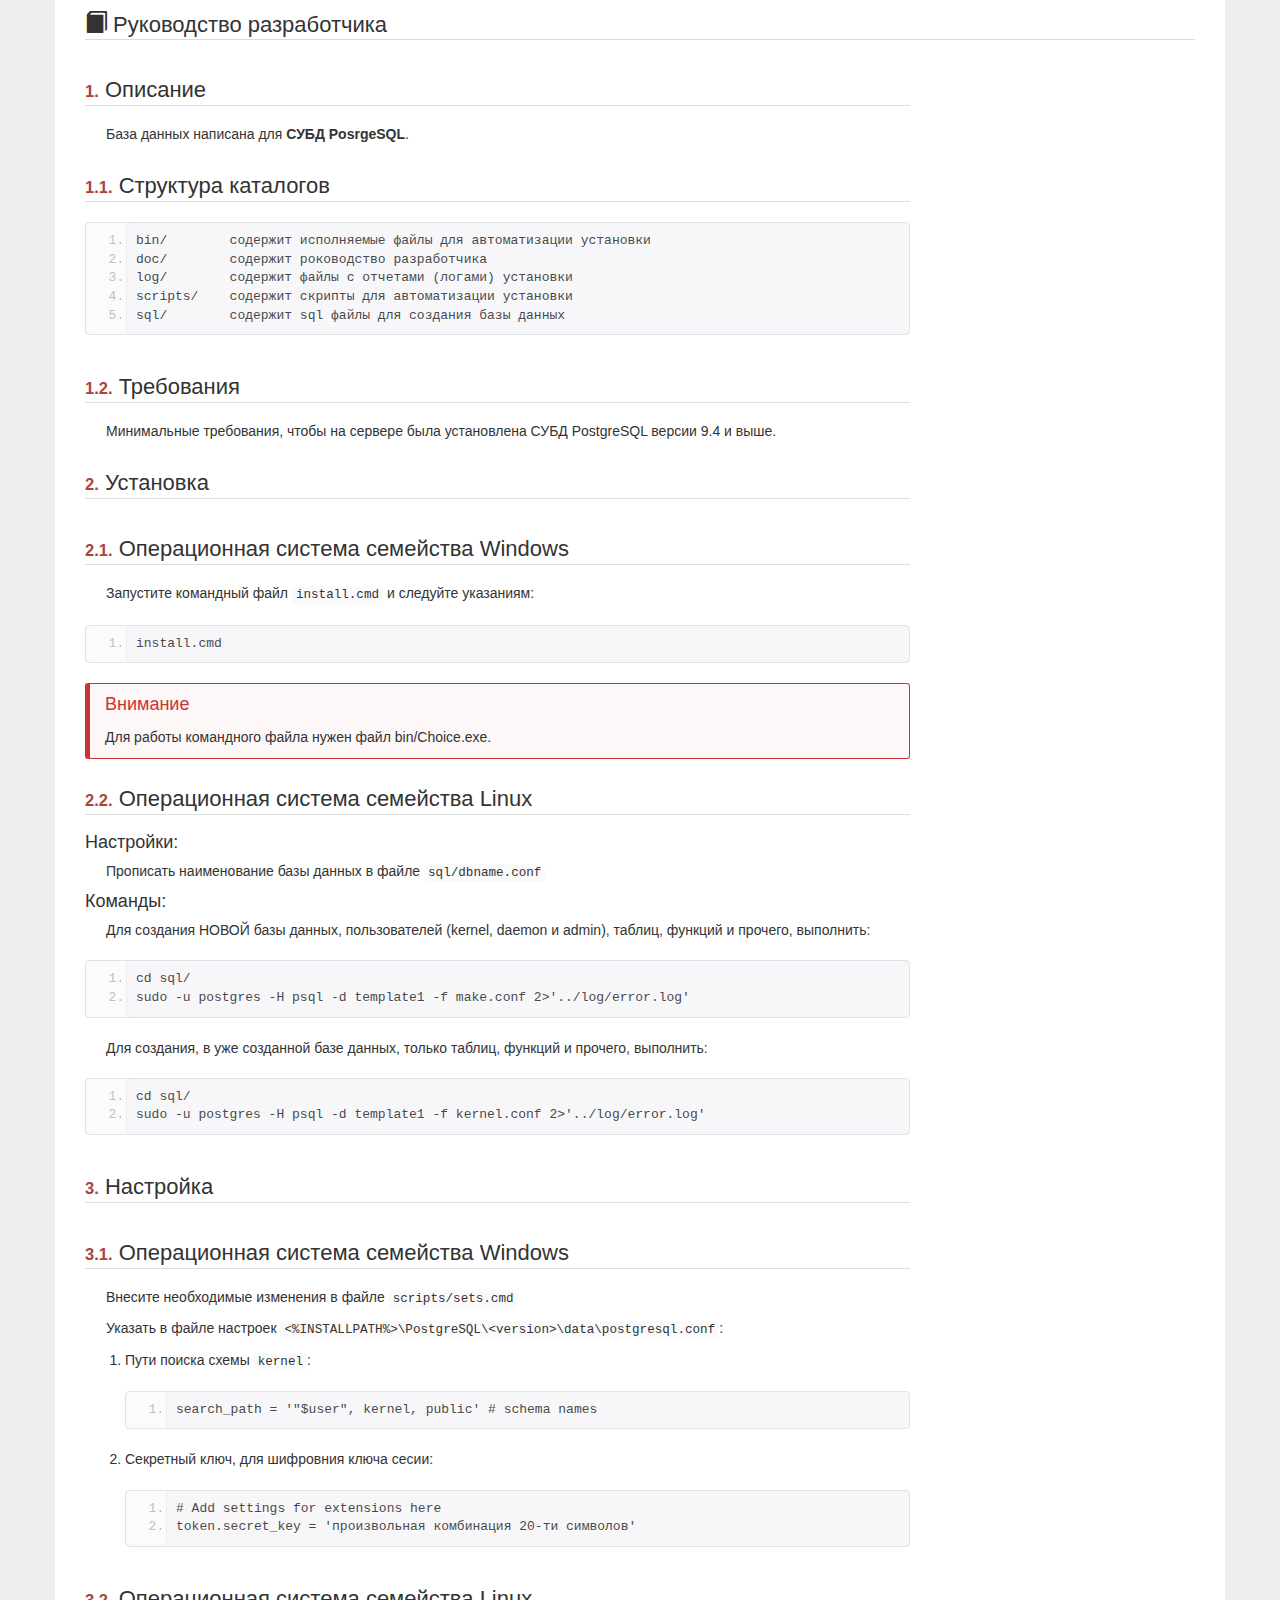
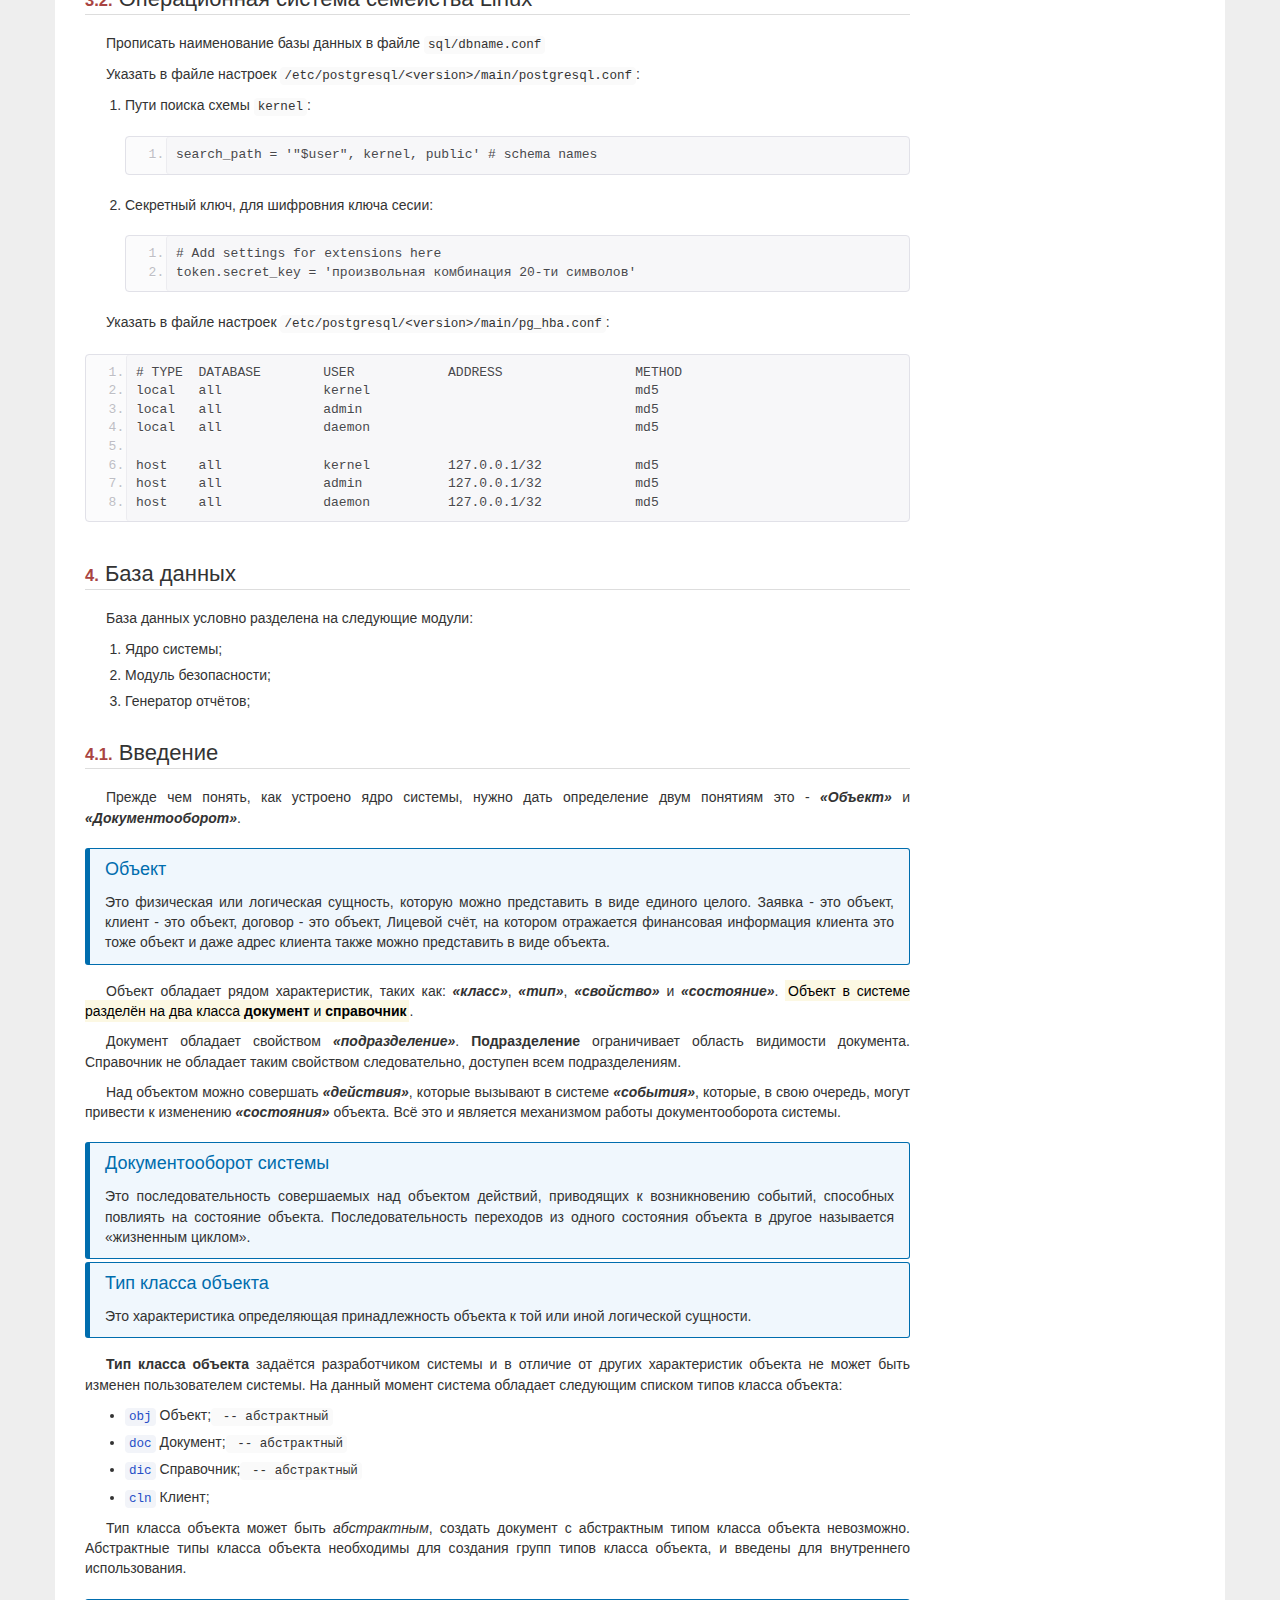
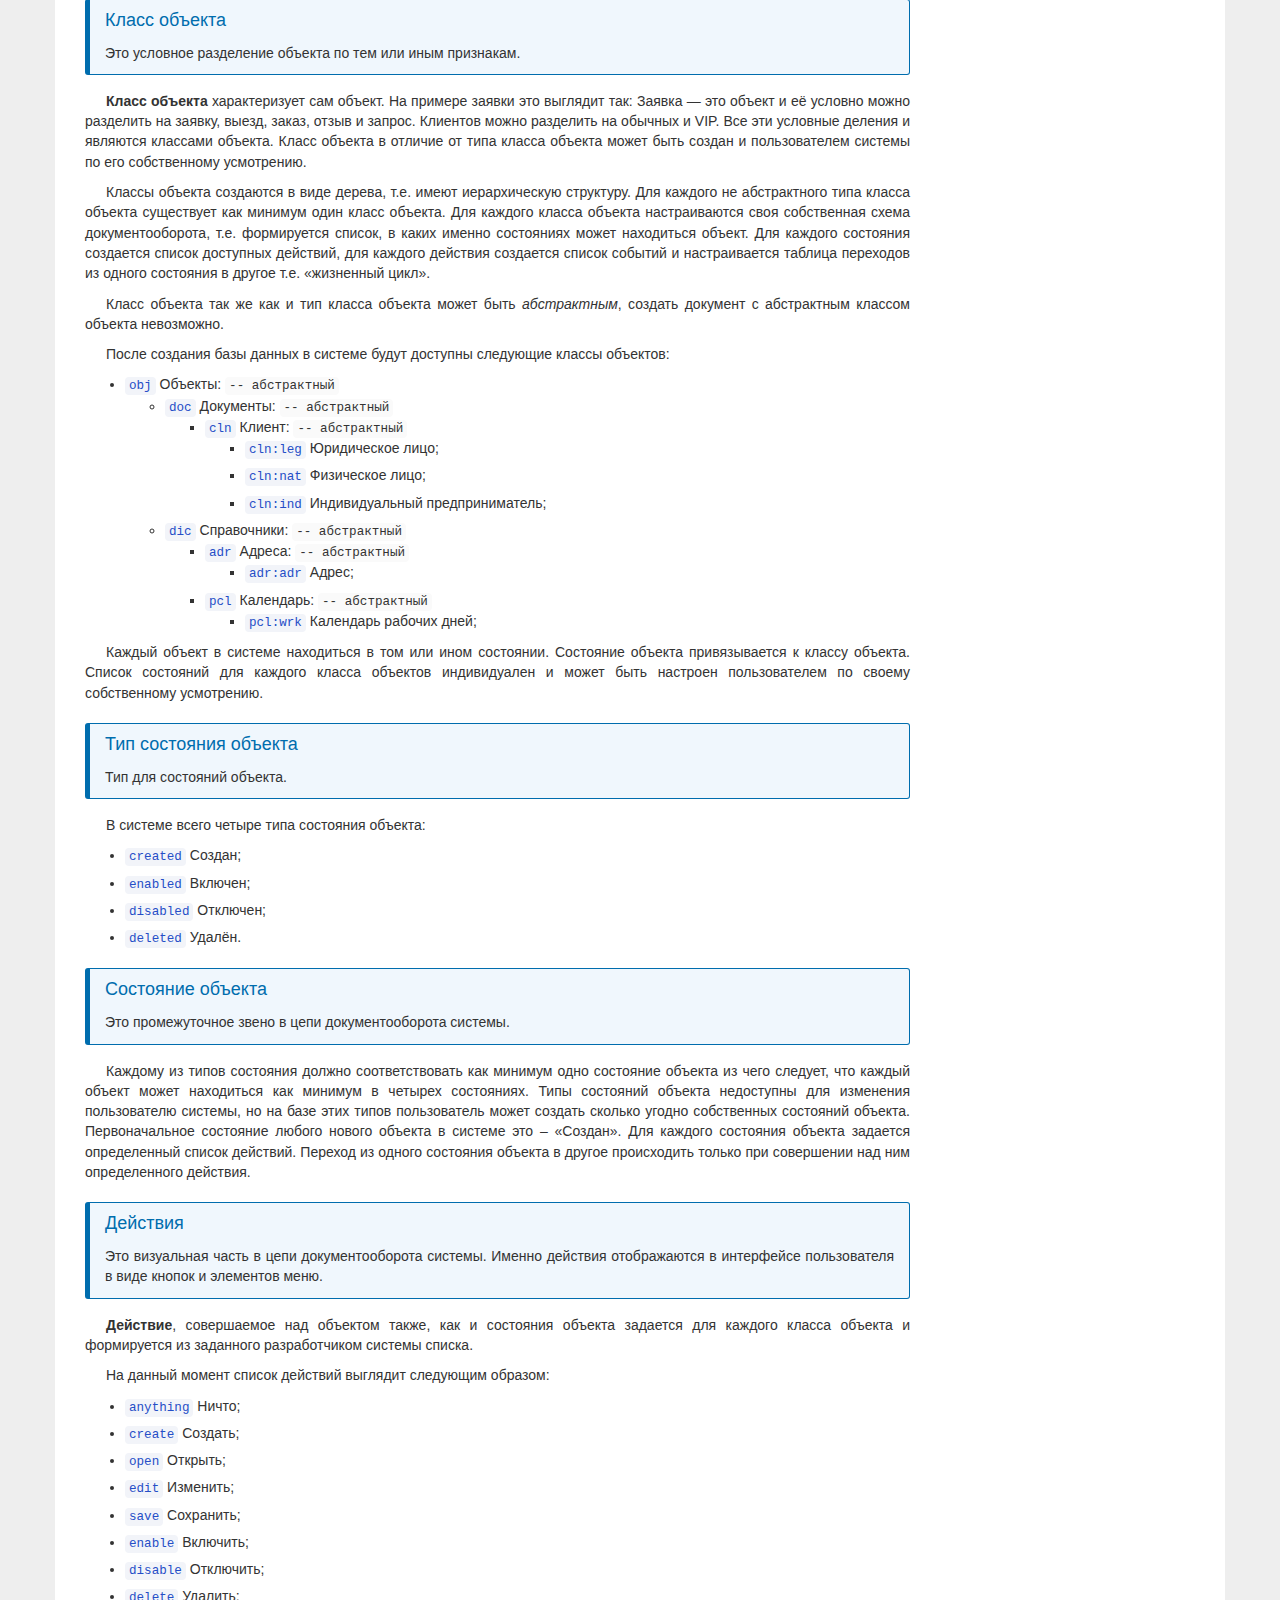
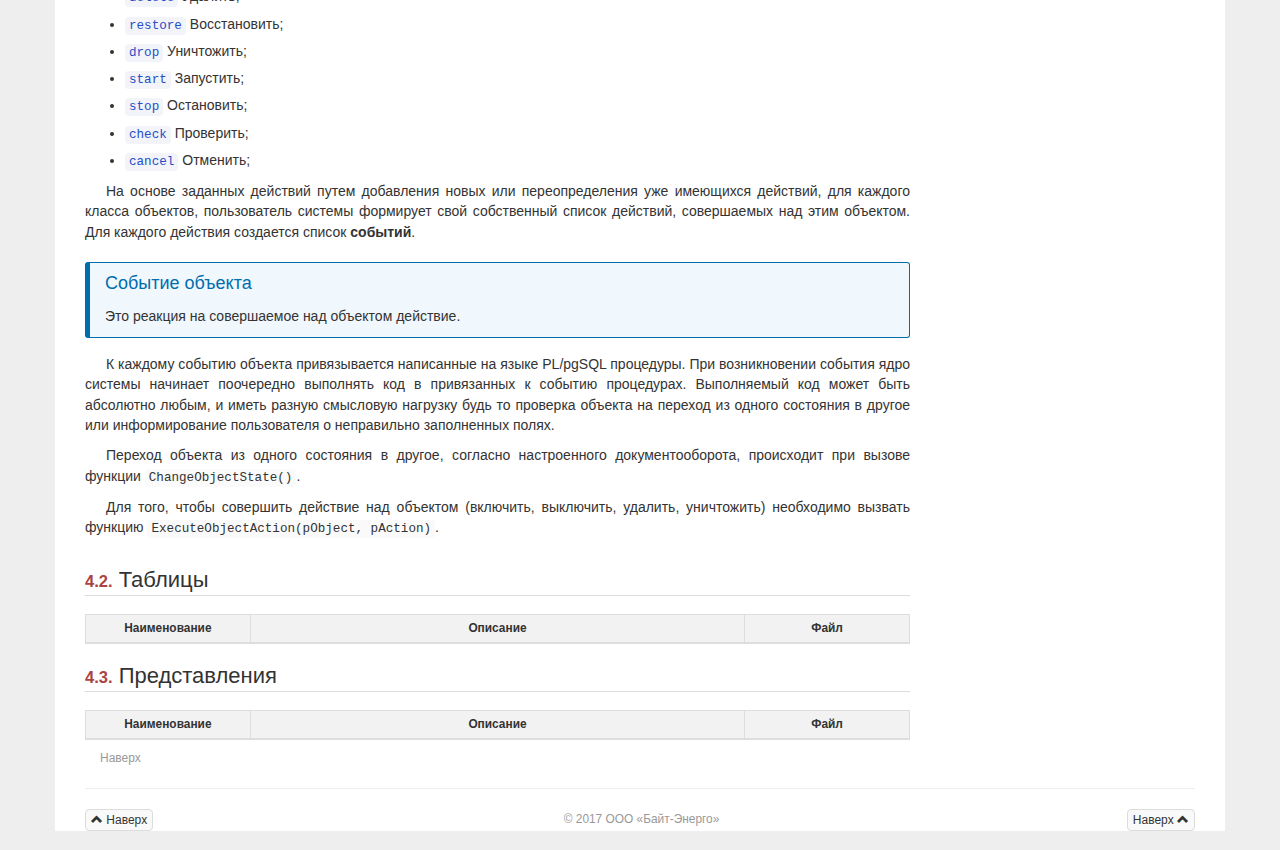
==== db/doc/html/index.html @ 85a40bd1 "Initial commit" ====
<!DOCTYPE html>
<html lang="ru">
  <head>
    <meta http-equiv="Content-Type" content="text/html; charset=UTF-8">

    <title>Руководство разработчика базы данных</title>

    <link rel="stylesheet" type="text/css" href="./files/js/bootstrap/3.3.7/css/bootstrap.min.css">
    <link rel="stylesheet" type="text/css" href="./css/bootstrap-docs.css">
    <link rel="stylesheet" type="text/css" href="./css/fonts.css">
    <link rel="stylesheet" type="text/css" href="./css/main.css">
    <link rel="stylesheet" type="text/css" href="./css/docs.css">
    <link rel="stylesheet" type="text/css" href="./css/prettify.css">
  </head>

  <body>
    <div id="wrapper">
      <div class="container ny_bg">
        <div class="hidden-print visible-xs">
          <div class="navbar navbar-default grme" role="navigation">

            <div class="navbar-header visible-xs">
              <button type="button" class="navbar-toggle" data-toggle="collapse" data-target=".clps2">
                <span class="sr-only">Переключатель навигации</span>
                <span class="icon-bar"></span>
                <span class="icon-bar"></span>
                <span class="icon-bar"></span>
              </button>
              <a class="navbar-brand" data-toggle="collapse" data-target=".clps2">Руководство разработчика</a>
            </div>

            <div class="navbar-collapse collapse clps2">
              <ul class="nav nav-justified" id="main-menu">
                <li><a href="#Ref1">1. Описание</a></li>
                <li><a href="#Ref11">1.1. Структура каталогов</a></li>
                <li><a href="#Ref12">1.2. Требования</a></li>
                <li><a href="#Ref2">2. Установка</a></li>
                <li><a href="#Ref21">2.1. Windows</a></li>
                <li><a href="#Ref22">2.2. Linux</a></li>
                <li><a href="#Ref3">3. Настройка</a></li>
                <li><a href="#Ref31">3.1. Windows</a></li>
                <li><a href="#Ref32">3.2. Linux</a></li>
                <li><a href="#Ref4">4. База данных</a></li>
                <li><a href="#Ref41">4.1. Введение</a></li>
                <li><a href="#Ref42">4.2. Таблицы</a></li>
                <li><a href="#Ref43">4.3. Представления</a></li>
              </ul>
            </div>
          </div>
        </div>

        <h1 class="title"><span class="glyphicon glyphicon-book" aria-hidden="true"></span> Руководство разработчика</h1>
        <div class="row">
          <div class="col-xs-12 col-md-9">

            <h1 class="title" style="margin-top: 0" id="Ref1"><strong class="text-number">1.</strong> Описание</h1>

            <p class="indent">База данных написана для <strong>СУБД PosrgeSQL</strong>.</p>

            <h1 class="title" id="Ref11"><strong class="text-number">1.1.</strong> Структура каталогов</h1>
            <pre class="prettyprint linenums highlight prettyprinted"><ol class="linenums"><li class="L0"><span class="com">bin/        содержит исполняемые файлы для автоматизации установки</span></li><li class="L1"><span class="com">doc/        содержит роководство разработчика</span></li><li class="L2"><span class="com">log/        содержит файлы с отчетами (логами) установки</span></li><li class="L3"><span class="com">scripts/    содержит скрипты для автоматизации установки</span></li><li class="L4"><span class="com">sql/        содержит sql файлы для создания базы данных</span></li></ol></pre>

            <h1 class="title" id="Ref12"><strong class="text-number">1.2.</strong> Требования</h1>

            <p class="indent">Минимальные требования, чтобы на сервере была установлена СУБД PostgreSQL версии 9.4 и выше.</p>

            <h1 class="title" id="Ref2"><strong class="text-number">2.</strong> Установка</h1>

            <h1 class="title" id="Ref21"><strong class="text-number">2.1.</strong> Операционная система семейства Windows</h1>

            <p class="indent">Запустите командный файл <code class="gray">install.cmd</code> и следуйте указаниям:</p>

            <pre class="prettyprint linenums highlight prettyprinted"><ol class="linenums"><li class="L0"><span class="com">install.cmd</span></li></ol></pre>

            <div class="bs-callout bs-callout-danger" style="margin-bottom: 8px">
              <h4>Внимание</h4>
              <p>Для работы командного файла нужен файл bin/Choice.exe.</p>
            </div>

            <h1 class="title" id="Ref22"><strong class="text-number">2.2.</strong> Операционная система семейства Linux</h1>

            <h4>Настройки:</h4>
            <p class="indent">Прописать наименование базы данных в файле <code class="gray">sql/dbname.conf</code></p>

            <h4>Команды:</h4>
            <p class="indent">Для создания НОВОЙ базы данных, пользователей (kernel, daemon и admin), таблиц, функций и прочего, выполнить:</p>
            <pre class="prettyprint linenums highlight prettyprinted"><ol class="linenums"><li class="L0"><span class="com">cd sql/</span></li><li class="L1"><span class="com">sudo -u postgres -H psql -d template1 -f make.conf 2>'../log/error.log'</span></li></ol></pre>

            <p class="indent">Для создания, в уже созданной базе данных, только таблиц, функций и прочего, выполнить:</p>
            <pre class="prettyprint linenums highlight prettyprinted"><ol class="linenums"><li class="L0"><span class="com">cd sql/</span></li><li class="L1"><span class="com">sudo -u postgres -H psql -d template1 -f kernel.conf 2>'../log/error.log'</span></li></ol></pre>

            <h1 class="title" id="Ref3"><strong class="text-number">3.</strong> Настройка</h1>

            <h1 class="title" id="Ref31"><strong class="text-number">3.1.</strong> Операционная система семейства Windows</h1>

            <p class="indent">Внесите необходимые изменения в файле <code class="gray">scripts/sets.cmd</code></p>

            <p class="indent">Указать в файле настроек <code class="gray">&lt;%INSTALLPATH%&gt;\PostgreSQL\&lt;version&gt;\data\postgresql.conf</code>:</p>
            <ol type="1">
              <li>
                <p>Пути поиска схемы <code class="gray">kernel</code>:</p>
                <pre class="prettyprint linenums highlight prettyprinted"><ol class="linenums"><li class="L0"><span class="com">search_path = '"$user", kernel, public'	# schema names</span></li></ol></pre>
              </li>
              <li>
                <p>Секретный ключ, для шифровния ключа сесии:</p>
                <pre class="prettyprint linenums highlight prettyprinted"><ol class="linenums"><li class="L0"><span class="com"># Add settings for extensions here</span></li><li class="L1"><span class="com">token.secret_key = 'произвольная комбинация 20-ти символов'</span></li></ol></pre>
              </li>
            </ol>

            <h1 class="title" id="Ref32"><strong class="text-number">3.2.</strong> Операционная система семейства Linux</h1>

            <p class="indent">Прописать наименование базы данных в файле <code class="gray">sql/dbname.conf</code></p>

            <p class="indent">Указать в файле настроек <code class="gray">/etc/postgresql/&lt;version&gt;/main/postgresql.conf</code>:</p>
            <ol type="1">
              <li>
                <p>Пути поиска схемы <code class="gray">kernel</code>:</p>
                <pre class="prettyprint linenums highlight prettyprinted"><ol class="linenums"><li class="L0"><span class="com">search_path = '"$user", kernel, public'	# schema names</span></li></ol></pre>
              </li>
              <li>
                <p>Секретный ключ, для шифровния ключа сесии:</p>
                <pre class="prettyprint linenums highlight prettyprinted"><ol class="linenums"><li class="L0"><span class="com"># Add settings for extensions here</span></li><li class="L1"><span class="com">token.secret_key = 'произвольная комбинация 20-ти символов'</span></li></ol></pre>
              </li>
            </ol>

            <p class="indent">Указать в файле настроек <code class="gray">/etc/postgresql/&lt;version&gt;/main/pg_hba.conf</code>:</p>
            <pre class="prettyprint linenums highlight prettyprinted"><ol class="linenums"><li class="L0"><span class="com"># TYPE  DATABASE        USER            ADDRESS                 METHOD</span></li><li class="L1"><span class="com">local	all		kernel					md5</span></li><li class="L2"><span class="com">local	all		admin					md5</span></li><li class="L3"><span class="com">local	all		daemon					md5</span></li><li class="L4"><span class="com"> </span></li><li class="L5"><span class="com">host	all		kernel		127.0.0.1/32		md5</span></li><li class="L6"><span class="com">host	all		admin		127.0.0.1/32		md5</span></li><li class="L7"><span class="com">host	all		daemon		127.0.0.1/32		md5</span></li></ol></pre>

            <h1 class="title" id="Ref4"><strong class="text-number">4.</strong> База данных</h1>

            <p class="indent">База данных условно разделена на следующие модули:</p>

            <ol type="1">
              <li>Ядро системы;</li>
              <li>Модуль безопасности;</li>
              <li>Генератор отчётов;</li>
            </ol>

            <h1 class="title" id="Ref41"><strong class="text-number">4.1.</strong> Введение</h1>

            <p class="indent">Прежде чем понять, как устроено ядро системы, нужно дать определение двум понятиям это - <b><i>«Объект»</i></b> и <b><i>«Документооборот»</i></b>.</p>

            <div class="bs-callout bs-callout-info" style="margin-bottom: 16px">
              <h4>Объект</h4>
              <p>Это физическая или логическая сущность, которую можно представить в виде единого целого. Заявка - это объект, клиент - это объект, договор - это объект, Лицевой счёт, на котором отражается финансовая информация клиента это тоже объект и даже адрес клиента также можно представить в виде объекта.</p>
            </div>

            <p class="indent">Объект обладает рядом характеристик, таких как: <b><i>«класс»</i></b>, <b><i>«тип»</i></b>, <b><i>«свойство»</i></b> и <b><i>«состояние»</i></b>. <mark>Объект в системе разделён на два класса <b>документ</b> и <b>справочник</b></mark>.</p>
            <p class="indent">Документ обладает свойством <b><i>«подразделение»</i></b>. <b>Подразделение</b> ограничивает область видимости документа. Справочник не обладает таким свойством следовательно, доступен всем подразделениям.</p>
            <p class="indent">Над объектом можно совершать <b><i>«действия»</i></b>, которые вызывают в системе <b><i>«события»</i></b>, которые, в свою очередь, могут привести к изменению <b><i>«состояния»</i></b> объекта. Всё это и является механизмом работы документооборота системы.</p>

            <div class="bs-callout bs-callout-info" style="margin-bottom: 8px">
              <h4>Документооборот системы</h4>
              <p>Это последовательность совершаемых над объектом действий, приводящих к возникновению событий, способных повлиять на состояние объекта. Последовательность переходов из одного состояния объекта в другое называется «жизненным циклом».</p>
            </div>

            <div class="bs-callout bs-callout-info" style="margin-bottom: 16px">
              <h4>Тип класса объекта</h4>
              <p>Это характеристика определяющая принадлежность объекта к той или иной логической сущности.</p>
            </div>

            <p class="indent"><strong>Тип класса объекта</strong> задаётся разработчиком системы и в отличие от других характеристик объекта не может быть изменен пользователем системы. На данный момент система обладает следующим списком типов класса объекта:</p>
            <ul> 
              <li><code>obj</code> Объект;<code class="gray"> -- абстрактный</code></li>
              <li><code>doc</code> Документ;<code class="gray"> -- абстрактный</code></li>
              <li><code>dic</code> Справочник;<code class="gray"> -- абстрактный</code></li>
              <li><code>cln</code> Клиент;</li>
            </ul>

            <p class="indent">Тип класса объекта может быть <i>абстрактным</i>, создать документ с абстрактным типом класса объекта невозможно. Абстрактные типы класса объекта необходимы для создания групп типов класса объекта, и введены для внутреннего использования.</p>

            <div class="bs-callout bs-callout-info" style="margin-bottom: 16px">
              <h4>Класс объекта</h4>
              <p>Это условное разделение объекта по тем или иным признакам.</p>
            </div>

            <p class="indent"><strong>Класс объекта</strong> характеризует сам объект. На примере заявки это выглядит так: Заявка — это объект и её условно можно разделить на заявку, выезд, заказ, отзыв и запрос. Клиентов можно разделить на обычных и VIP. Все эти условные деления и являются классами объекта. Класс объекта в отличие от типа класса объекта может быть создан и пользователем системы по его собственному усмотрению.</p>
            <p class="indent">Классы объекта создаются в виде дерева, т.е. имеют иерархическую структуру. Для каждого не абстрактного типа класса объекта существует как минимум один класс объекта. Для каждого класса объекта настраиваются своя собственная схема документооборота, т.е. формируется список, в каких именно состояниях может находиться объект. Для каждого состояния создается список доступных действий, для каждого действия создается список событий и настраивается таблица переходов из одного состояния в другое т.е. «жизненный цикл».</p>
            <p class="indent">Класс объекта так же как и тип класса объекта может быть <i>абстрактным</i>, создать документ с абстрактным классом объекта невозможно.</p>
            <p class="indent">После создания базы данных в системе будут доступны следующие классы объектов:</p>

            <ul> 
              <li>
                <code>obj</code> Объекты: <code class="gray"> -- абстрактный</code>
                <ul>
                  <li>
                    <code>doc</code> Документы: <code class="gray"> -- абстрактный</code>
                    <ul>
                      <li>
                        <code>cln</code> Клиент: <code class="gray"> -- абстрактный</code>
                        <ul>
                          <li><code>cln:leg</code> Юридическое лицо;</li>
                          <li><code>cln:nat</code> Физическое лицо;</li>
                          <li><code>cln:ind</code> Индивидуальный предприниматель;</li>
                        </ul>
                      </li>
                    </ul>
                  </li>
                </ul>
                <ul>
                  <li>
                    <code>dic</code> Справочники: <code class="gray"> -- абстрактный</code>
                    <ul>
                      <li>
                        <code>adr</code> Адреса: <code class="gray"> -- абстрактный</code>
                        <ul>
                          <li><code>adr:adr</code> Адрес;</li>
                        </ul>
                      </li>
                      <li>
                        <code>pcl</code> Календарь: <code class="gray"> -- абстрактный</code>
                        <ul>
                          <li><code>pcl:wrk</code> Календарь рабочих дней;</li>
                        </ul>
                      </li>
                    </ul>
                  </li>
                </ul>
              </li>
            </ul>

            <p class="indent">Каждый объект в системе находиться в том или ином состоянии. Состояние объекта привязывается к классу объекта. Список состояний для каждого класса объектов индивидуален и может быть настроен пользователем по своему собственному усмотрению.</p>

            <div class="bs-callout bs-callout-info" style="margin-bottom: 16px">
              <h4>Тип состояния объекта</h4>
              <p>Тип для состояний объекта.</p>
            </div>

            <p class="indent">В системе всего четыре типа состояния объекта:</p>

            <ul>
              <li><code>created</code> Создан;</li>
              <li><code>enabled</code> Включен;</li>
              <li><code>disabled</code> Отключен;</li>
              <li><code>deleted</code> Удалён.</li>
            </ul>

            <div class="bs-callout bs-callout-info" style="margin-bottom: 16px">
              <h4>Состояние объекта</h4>
              <p>Это промежуточное звено в цепи документооборота системы.</p>
            </div>

            <p class="indent">Каждому из типов состояния должно соответствовать как минимум одно состояние объекта из чего следует, что каждый объект может находиться как минимум в четырех состояниях. Типы состояний объекта недоступны для изменения пользователю системы, но на базе этих типов пользователь может создать сколько угодно собственных состояний объекта. Первоначальное состояние любого нового объекта в системе это – «Создан». Для каждого состояния объекта задается определенный список действий. Переход из одного состояния объекта в другое происходить только при совершении над ним определенного действия.</p>

            <div class="bs-callout bs-callout-info" style="margin-bottom: 16px">
              <h4>Действия</h4>
              <p>Это визуальная часть в цепи документооборота системы. Именно действия отображаются в интерфейсе пользователя в виде кнопок и элементов меню.</p>
            </div>

            <p class="indent"><strong>Действие</strong>, совершаемое над объектом также, как и состояния объекта задается для каждого класса объекта и формируется из заданного разработчиком системы списка.</p>
            <p class="indent">На данный момент список действий выглядит следующим образом:</p>

            <ul>
              <li><code>anything</code> Ничто;
              <li><code>create</code> Создать;
              <li><code>open</code> Открыть;
              <li><code>edit</code> Изменить;
              <li><code>save</code> Сохранить;
              <li><code>enable</code> Включить;
              <li><code>disable</code> Отключить;
              <li><code>delete</code> Удалить;
              <li><code>restore</code> Восстановить;
              <li><code>drop</code> Уничтожить;
              <li><code>start</code> Запустить;
              <li><code>stop</code> Остановить;
              <li><code>check</code> Проверить;
              <li><code>cancel</code> Отменить;
            </ul>

            <p class="indent">На основе заданных действий путем добавления новых или переопределения уже имеющихся действий, для каждого класса объектов, пользователь системы формирует свой собственный список действий, совершаемых над этим объектом. Для каждого действия создается список <b>событий</b>.</p>

            <div class="bs-callout bs-callout-info" style="margin-bottom: 16px">
              <h4>Событие объекта</h4>
              <p>Это реакция на совершаемое над объектом действие.</p>
            </div>

            <p class="indent">К каждому событию объекта привязывается написанные на языке PL/pgSQL процедуры. При возникновении события ядро системы начинает поочередно выполнять код в привязанных к событию процедурах. Выполняемый код может быть абсолютно любым, и иметь разную смысловую нагрузку будь то проверка объекта на переход из одного состояния в другое или информирование пользователя о неправильно заполненных полях.</p>
            <p class="indent">Переход объекта из одного состояния в другое, согласно настроенного документооборота, происходит при вызове функции <code class="gray">ChangeObjectState()</code>.</p>

            <p class="indent">Для того, чтобы совершить действие над объектом (включить, выключить, удалить, уничтожить) необходимо вызвать функцию <code class="gray">ExecuteObjectAction(pObject, pAction)</code>.</p>

            <h1 class="title" id="Ref42"><strong class="text-number">4.2.</strong> Таблицы</h1>

            <table class="table table-bordered table-condensed table-header" style="font-size: 85%">
              <thead>
                <tr>
                  <th style="width:20%;">Наименование</th>
                  <th style="width:60%;">Описание</th>
                  <th style="width:20%;">Файл</th>
                </tr>
              </thead>
              <tbody>
              </tbody>
            </table>

            <h1 class="title" id="Ref43"><strong class="text-number">4.3.</strong> Представления</h1>

            <table class="table table-bordered table-condensed table-header" style="font-size: 85%">
              <thead>
                <tr>
                  <th style="width:20%;">Наименование</th>
                  <th style="width:60%;">Описание</th>
                  <th style="width:20%;">Файл</th>
                </tr>
              </thead>
              <tbody>
              </tbody>
            </table>
            <a href="#top" class="back-to-top">Наверх</a>
          </div>
        </div>
      </div>
    </div>

    <div id="footer">
      <div class="container">
        <hr>
        <div class="row">
          <div class="col-xs-12 text-center text-muted">
            <div class="pull-left">
              <a href="#" class="btn btn-default btn-xs scroll-top"><span class="glyphicon glyphicon-chevron-up"></span> Наверх</a>
            </div>
            <div class="pull-right">
              <a href="#" class="btn btn-default btn-xs scroll-top">Наверх <span class="glyphicon glyphicon-chevron-up"></span></a>
            </div>
            <div style="margin-top: 1px">
              <div class="footera"><small>&copy; 2017 ООО &laquo;Байт-Энерго&raquo;</small></div>
            </div>
          </div>
        </div>
      </div>
    </div>

    <!-- Add jQuery lib -->
    <script type="text/javascript" src="./files/js/jquery.min.js"></script>

    <!-- Add BootStrap -->
    <script type="text/javascript" src="./files/js/bootstrap/3.3.7/js/bootstrap.min.js"></script>

    <!-- Add Docs -->
    <script type="text/javascript" src="./files/js/docs.min.js"></script>
  </body>
</html>
---- db/doc/html/css/fonts.css ----
@font-face {
  font-family: ALSStory;

  src: url('../fonts/als_story_bold-webfont.eot');
  src: url('../fonts/als_story_bold-webfont.eot?#iefix') format('embedded-opentype'), url(../fonts/als_story_bold-webfont.woff) format('woff'), url(../fonts/als_story_bold-webfont.ttf) format('truetype'), url('../fonts/als_story_bold-webfont.svg#als_storybold') format('svg');

  font-weight: bold;
  font-style: normal
}

@font-face {
  font-family: ALSStory;

  src: url('../fonts/als_story_regular-webfont.eot');
  src: url('../fonts/als_story_regular-webfont.eot?#iefix') format('embedded-opentype'), url('../fonts/als_story_regular-webfont.woff') format('woff'), url('../fonts/als_story_regular-webfont.ttf') format('truetype'), url('../fonts/als_story_regular-webfont.svg#als_storyregular') format('svg');

  font-weight: normal;
  font-style: normal
}

@font-face {
  font-family: 'OSRoboto';

  src: url('../fonts/roboto-condensed.eot?#iefix') format('embedded-opentype'),  url('../fonts/roboto-condensed.woff') format('woff'), url('../fonts/RobotoCondensed-Light.ttf') format('truetype');

  font-weight: normal;
  font-style: normal;
}

@font-face {
  font-family: 'OSRoboto';
/*
  src: url('../fonts/roboto-boldcondensed.eot?#iefix') format('embedded-opentype'),  url('../fonts/roboto-boldcondensed.woff') format('woff'), url('../fonts/RobotoCondensed-Bold.ttf') format('truetype');
*/
  src: url('../fonts/RobotoCondensed-Bold.ttf') format('truetype');

  font-weight: bold;
  font-style: normal;
}

@font-face {
  font-family: 'OSRobotoMono';

  src: url('../fonts/robotomono-regular.eot?#iefix') format('embedded-opentype'),  url('../fonts/robotomono-regular.woff') format('woff'), url('../fonts/RobotoCondensed-Regular.ttf') format('truetype');

  font-weight: normal;
  font-style: normal;
}

@font-face {
  font-family: 'FontAwesome';

  src: url('../fonts/fontawesome-webfont.eot?v=4.5.0');
  src: url('../fonts/fontawesome-webfont.eot?#iefix&v=4.5.0') format('embedded-opentype'), url('../fonts/fontawesome-webfont.woff2?v=4.5.0') format('woff2'), url('../fonts/fontawesome-webfont.woff?v=4.5.0') format('woff'), url('../fonts/fontawesome-webfont.ttf?v=4.5.0') format('truetype'), url('../fonts/fontawesome-webfont.svg?v=4.5.0#fontawesomeregular') format('svg'); 

  font-weight: normal;
  font-style: normal
}

.fa {
  display: inline-block;
  font: normal normal normal 14px/1 FontAwesome;
  font-size: inherit;
  text-rendering: auto;
  -webkit-font-smoothing: antialiased;
  -moz-osx-font-smoothing: grayscale;
}

.fa-lg {
  font-size: 1.33333333em;
  line-height: .75em;
  vertical-align: -15%
}

.fa-2x { font-size: 2em }
.fa-3x { font-size: 3em }
.fa-4x { font-size: 4em }
.fa-5x { font-size: 5em }
.fa-fw { width: 1.28571429em; text-align: center }
.fa-ul { padding-left:0; margin-left: 2.14285714em; list-style-type: none }
.fa-ul > li { position: relative }
.fa-li { position: absolute; left: -2.14285714em; width: 2.14285714em; top: .14285714em; text-align: center }
.fa-li
.fa-lg { left:-1.85714286em }
.fa-border { padding: .2em .25em .15em; border: solid .08em #eee; border-radius: .1em }
.fa-pull-left { float: left }
.fa-pull-right { float: right }
.fa.fa-pull-left { margin-right: .3em }
.fa.fa-pull-right { margin-left: .3em }
.pull-right { float: right }
.pull-left { float: left }
.fa.pull-left { margin-right: .3em }
.fa.pull-right { margin-left: .3em }
.fa-spin { -webkit-animation: fa-spin 2s infinite linear; animation: fa-spin 2s infinite linear }
.fa-pulse{ -webkit-animation: fa-spin 1s infinite steps(8); animation: fa-spin 1s infinite steps(8) }

@-webkit-keyframes fa-spin{0%{-webkit-transform:rotate(0deg);transform:rotate(0deg)}100%{-webkit-transform:rotate(359deg);transform:rotate(359deg)}}
@keyframes fa-spin{0%{-webkit-transform:rotate(0deg);transform:rotate(0deg)}100%{-webkit-transform:rotate(359deg);transform:rotate(359deg)}}.fa-rotate-90{filter:progid:DXImageTransform.Microsoft.BasicImage(rotation=1);-webkit-transform:rotate(90deg);-ms-transform:rotate(90deg);transform:rotate(90deg)}.fa-rotate-180{filter:progid:DXImageTransform.Microsoft.BasicImage(rotation=2);-webkit-transform:rotate(180deg);-ms-transform:rotate(180deg);transform:rotate(180deg)}.fa-rotate-270{filter:progid:DXImageTransform.Microsoft.BasicImage(rotation=3);-webkit-transform:rotate(270deg);-ms-transform:rotate(270deg);transform:rotate(270deg)}.fa-flip-horizontal{filter:progid:DXImageTransform.Microsoft.BasicImage(rotation=0, mirror=1);-webkit-transform:scale(-1, 1);-ms-transform:scale(-1, 1);transform:scale(-1, 1)}.fa-flip-vertical{filter:progid:DXImageTransform.Microsoft.BasicImage(rotation=2, mirror=1);-webkit-transform:scale(1, -1);-ms-transform:scale(1, -1);transform:scale(1, -1)}:root .fa-rotate-90,:root .fa-rotate-180,:root .fa-rotate-270,:root .fa-flip-horizontal,:root .fa-flip-vertical{filter:none}.fa-stack{position:relative;display:inline-block;width:2em;height:2em;line-height:2em;vertical-align:middle}.fa-stack-1x,.fa-stack-2x{position:absolute;left:0;width:100%;text-align:center}.fa-stack-1x{line-height:inherit}.fa-stack-2x{font-size:2em}.fa-inverse{color:#fff}.fa-glass:before{content:"\f000"}.fa-music:before{content:"\f001"}.fa-search:before{content:"\f002"}.fa-envelope-o:before{content:"\f003"}.fa-heart:before{content:"\f004"}.fa-star:before{content:"\f005"}.fa-star-o:before{content:"\f006"}.fa-user:before{content:"\f007"}.fa-film:before{content:"\f008"}.fa-th-large:before{content:"\f009"}.fa-th:before{content:"\f00a"}.fa-th-list:before{content:"\f00b"}.fa-check:before{content:"\f00c"}.fa-remove:before,.fa-close:before,.fa-times:before{content:"\f00d"}.fa-search-plus:before{content:"\f00e"}.fa-search-minus:before{content:"\f010"}.fa-power-off:before{content:"\f011"}.fa-signal:before{content:"\f012"}.fa-gear:before,.fa-cog:before{content:"\f013"}.fa-trash-o:before{content:"\f014"}.fa-home:before{content:"\f015"}.fa-file-o:before{content:"\f016"}.fa-clock-o:before{content:"\f017"}.fa-road:before{content:"\f018"}.fa-download:before{content:"\f019"}.fa-arrow-circle-o-down:before{content:"\f01a"}.fa-arrow-circle-o-up:before{content:"\f01b"}.fa-inbox:before{content:"\f01c"}.fa-play-circle-o:before{content:"\f01d"}.fa-rotate-right:before,.fa-repeat:before{content:"\f01e"}.fa-refresh:before{content:"\f021"}.fa-list-alt:before{content:"\f022"}.fa-lock:before{content:"\f023"}.fa-flag:before{content:"\f024"}.fa-headphones:before{content:"\f025"}.fa-volume-off:before{content:"\f026"}.fa-volume-down:before{content:"\f027"}.fa-volume-up:before{content:"\f028"}.fa-qrcode:before{content:"\f029"}.fa-barcode:before{content:"\f02a"}.fa-tag:before{content:"\f02b"}.fa-tags:before{content:"\f02c"}.fa-book:before{content:"\f02d"}.fa-bookmark:before{content:"\f02e"}.fa-print:before{content:"\f02f"}.fa-camera:before{content:"\f030"}.fa-font:before{content:"\f031"}.fa-bold:before{content:"\f032"}.fa-italic:before{content:"\f033"}.fa-text-height:before{content:"\f034"}.fa-text-width:before{content:"\f035"}.fa-align-left:before{content:"\f036"}.fa-align-center:before{content:"\f037"}.fa-align-right:before{content:"\f038"}.fa-align-justify:before{content:"\f039"}.fa-list:before{content:"\f03a"}.fa-dedent:before,.fa-outdent:before{content:"\f03b"}.fa-indent:before{content:"\f03c"}.fa-video-camera:before{content:"\f03d"}.fa-photo:before,.fa-image:before,.fa-picture-o:before{content:"\f03e"}.fa-pencil:before{content:"\f040"}.fa-map-marker:before{content:"\f041"}.fa-adjust:before{content:"\f042"}.fa-tint:before{content:"\f043"}.fa-edit:before,.fa-pencil-square-o:before{content:"\f044"}.fa-share-square-o:before{content:"\f045"}.fa-check-square-o:before{content:"\f046"}.fa-arrows:before{content:"\f047"}.fa-step-backward:before{content:"\f048"}.fa-fast-backward:before{content:"\f049"}.fa-backward:before{content:"\f04a"}.fa-play:before{content:"\f04b"}.fa-pause:before{content:"\f04c"}.fa-stop:before{content:"\f04d"}.fa-forward:before{content:"\f04e"}.fa-fast-forward:before{content:"\f050"}.fa-step-forward:before{content:"\f051"}.fa-eject:before{content:"\f052"}.fa-chevron-left:before{content:"\f053"}.fa-chevron-right:before{content:"\f054"}.fa-plus-circle:before{content:"\f055"}.fa-minus-circle:before{content:"\f056"}.fa-times-circle:before{content:"\f057"}.fa-check-circle:before{content:"\f058"}.fa-question-circle:before{content:"\f059"}.fa-info-circle:before{content:"\f05a"}.fa-crosshairs:before{content:"\f05b"}.fa-times-circle-o:before{content:"\f05c"}.fa-check-circle-o:before{content:"\f05d"}.fa-ban:before{content:"\f05e"}.fa-arrow-left:before{content:"\f060"}.fa-arrow-right:before{content:"\f061"}.fa-arrow-up:before{content:"\f062"}.fa-arrow-down:before{content:"\f063"}.fa-mail-forward:before,.fa-share:before{content:"\f064"}.fa-expand:before{content:"\f065"}.fa-compress:before{content:"\f066"}.fa-plus:before{content:"\f067"}.fa-minus:before{content:"\f068"}.fa-asterisk:before{content:"\f069"}.fa-exclamation-circle:before{content:"\f06a"}.fa-gift:before{content:"\f06b"}.fa-leaf:before{content:"\f06c"}.fa-fire:before{content:"\f06d"}.fa-eye:before{content:"\f06e"}.fa-eye-slash:before{content:"\f070"}.fa-warning:before,.fa-exclamation-triangle:before{content:"\f071"}.fa-plane:before{content:"\f072"}.fa-calendar:before{content:"\f073"}.fa-random:before{content:"\f074"}.fa-comment:before{content:"\f075"}.fa-magnet:before{content:"\f076"}.fa-chevron-up:before{content:"\f077"}.fa-chevron-down:before{content:"\f078"}.fa-retweet:before{content:"\f079"}.fa-shopping-cart:before{content:"\f07a"}.fa-folder:before{content:"\f07b"}.fa-folder-open:before{content:"\f07c"}.fa-arrows-v:before{content:"\f07d"}.fa-arrows-h:before{content:"\f07e"}.fa-bar-chart-o:before,.fa-bar-chart:before{content:"\f080"}.fa-twitter-square:before{content:"\f081"}.fa-facebook-square:before{content:"\f082"}.fa-camera-retro:before{content:"\f083"}.fa-key:before{content:"\f084"}.fa-gears:before,.fa-cogs:before{content:"\f085"}.fa-comments:before{content:"\f086"}.fa-thumbs-o-up:before{content:"\f087"}.fa-thumbs-o-down:before{content:"\f088"}.fa-star-half:before{content:"\f089"}.fa-heart-o:before{content:"\f08a"}.fa-sign-out:before{content:"\f08b"}.fa-linkedin-square:before{content:"\f08c"}.fa-thumb-tack:before{content:"\f08d"}.fa-external-link:before{content:"\f08e"}.fa-sign-in:before{content:"\f090"}.fa-trophy:before{content:"\f091"}.fa-github-square:before{content:"\f092"}.fa-upload:before{content:"\f093"}.fa-lemon-o:before{content:"\f094"}.fa-phone:before{content:"\f095"}.fa-square-o:before{content:"\f096"}.fa-bookmark-o:before{content:"\f097"}.fa-phone-square:before{content:"\f098"}.fa-twitter:before{content:"\f099"}.fa-facebook-f:before,.fa-facebook:before{content:"\f09a"}.fa-github:before{content:"\f09b"}.fa-unlock:before{content:"\f09c"}.fa-credit-card:before{content:"\f09d"}.fa-feed:before,.fa-rss:before{content:"\f09e"}.fa-hdd-o:before{content:"\f0a0"}.fa-bullhorn:before{content:"\f0a1"}.fa-bell:before{content:"\f0f3"}.fa-certificate:before{content:"\f0a3"}.fa-hand-o-right:before{content:"\f0a4"}.fa-hand-o-left:before{content:"\f0a5"}.fa-hand-o-up:before{content:"\f0a6"}.fa-hand-o-down:before{content:"\f0a7"}.fa-arrow-circle-left:before{content:"\f0a8"}.fa-arrow-circle-right:before{content:"\f0a9"}.fa-arrow-circle-up:before{content:"\f0aa"}.fa-arrow-circle-down:before{content:"\f0ab"}.fa-globe:before{content:"\f0ac"}.fa-wrench:before{content:"\f0ad"}.fa-tasks:before{content:"\f0ae"}.fa-filter:before{content:"\f0b0"}.fa-briefcase:before{content:"\f0b1"}.fa-arrows-alt:before{content:"\f0b2"}.fa-group:before,.fa-users:before{content:"\f0c0"}.fa-chain:before,.fa-link:before{content:"\f0c1"}.fa-cloud:before{content:"\f0c2"}.fa-flask:before{content:"\f0c3"}.fa-cut:before,.fa-scissors:before{content:"\f0c4"}.fa-copy:before,.fa-files-o:before{content:"\f0c5"}.fa-paperclip:before{content:"\f0c6"}.fa-save:before,.fa-floppy-o:before{content:"\f0c7"}.fa-square:before{content:"\f0c8"}.fa-navicon:before,.fa-reorder:before,.fa-bars:before{content:"\f0c9"}.fa-list-ul:before{content:"\f0ca"}.fa-list-ol:before{content:"\f0cb"}.fa-strikethrough:before{content:"\f0cc"}.fa-underline:before{content:"\f0cd"}.fa-table:before{content:"\f0ce"}.fa-magic:before{content:"\f0d0"}.fa-truck:before{content:"\f0d1"}.fa-pinterest:before{content:"\f0d2"}.fa-pinterest-square:before{content:"\f0d3"}.fa-google-plus-square:before{content:"\f0d4"}.fa-google-plus:before{content:"\f0d5"}.fa-money:before{content:"\f0d6"}.fa-caret-down:before{content:"\f0d7"}.fa-caret-up:before{content:"\f0d8"}.fa-caret-left:before{content:"\f0d9"}.fa-caret-right:before{content:"\f0da"}.fa-columns:before{content:"\f0db"}.fa-unsorted:before,.fa-sort:before{content:"\f0dc"}.fa-sort-down:before,.fa-sort-desc:before{content:"\f0dd"}.fa-sort-up:before,.fa-sort-asc:before{content:"\f0de"}.fa-envelope:before{content:"\f0e0"}.fa-linkedin:before{content:"\f0e1"}.fa-rotate-left:before,.fa-undo:before{content:"\f0e2"}.fa-legal:before,.fa-gavel:before{content:"\f0e3"}.fa-dashboard:before,.fa-tachometer:before{content:"\f0e4"}.fa-comment-o:before{content:"\f0e5"}.fa-comments-o:before{content:"\f0e6"}.fa-flash:before,.fa-bolt:before{content:"\f0e7"}.fa-sitemap:before{content:"\f0e8"}.fa-umbrella:before{content:"\f0e9"}.fa-paste:before,.fa-clipboard:before{content:"\f0ea"}.fa-lightbulb-o:before{content:"\f0eb"}.fa-exchange:before{content:"\f0ec"}.fa-cloud-download:before{content:"\f0ed"}.fa-cloud-upload:before{content:"\f0ee"}.fa-user-md:before{content:"\f0f0"}.fa-stethoscope:before{content:"\f0f1"}.fa-suitcase:before{content:"\f0f2"}.fa-bell-o:before{content:"\f0a2"}.fa-coffee:before{content:"\f0f4"}.fa-cutlery:before{content:"\f0f5"}.fa-file-text-o:before{content:"\f0f6"}.fa-building-o:before{content:"\f0f7"}.fa-hospital-o:before{content:"\f0f8"}.fa-ambulance:before{content:"\f0f9"}.fa-medkit:before{content:"\f0fa"}.fa-fighter-jet:before{content:"\f0fb"}.fa-beer:before{content:"\f0fc"}.fa-h-square:before{content:"\f0fd"}.fa-plus-square:before{content:"\f0fe"}.fa-angle-double-left:before{content:"\f100"}.fa-angle-double-right:before{content:"\f101"}.fa-angle-double-up:before{content:"\f102"}.fa-angle-double-down:before{content:"\f103"}.fa-angle-left:before{content:"\f104"}.fa-angle-right:before{content:"\f105"}.fa-angle-up:before{content:"\f106"}.fa-angle-down:before{content:"\f107"}.fa-desktop:before{content:"\f108"}.fa-laptop:before{content:"\f109"}.fa-tablet:before{content:"\f10a"}.fa-mobile-phone:before,.fa-mobile:before{content:"\f10b"}.fa-circle-o:before{content:"\f10c"}.fa-quote-left:before{content:"\f10d"}.fa-quote-right:before{content:"\f10e"}.fa-spinner:before{content:"\f110"}.fa-circle:before{content:"\f111"}.fa-mail-reply:before,.fa-reply:before{content:"\f112"}.fa-github-alt:before{content:"\f113"}.fa-folder-o:before{content:"\f114"}.fa-folder-open-o:before{content:"\f115"}.fa-smile-o:before{content:"\f118"}.fa-frown-o:before{content:"\f119"}.fa-meh-o:before{content:"\f11a"}.fa-gamepad:before{content:"\f11b"}.fa-keyboard-o:before{content:"\f11c"}.fa-flag-o:before{content:"\f11d"}.fa-flag-checkered:before{content:"\f11e"}.fa-terminal:before{content:"\f120"}.fa-code:before{content:"\f121"}.fa-mail-reply-all:before,.fa-reply-all:before{content:"\f122"}.fa-star-half-empty:before,.fa-star-half-full:before,.fa-star-half-o:before{content:"\f123"}.fa-location-arrow:before{content:"\f124"}.fa-crop:before{content:"\f125"}.fa-code-fork:before{content:"\f126"}.fa-unlink:before,.fa-chain-broken:before{content:"\f127"}.fa-question:before{content:"\f128"}.fa-info:before{content:"\f129"}.fa-exclamation:before{content:"\f12a"}.fa-superscript:before{content:"\f12b"}.fa-subscript:before{content:"\f12c"}.fa-eraser:before{content:"\f12d"}.fa-puzzle-piece:before{content:"\f12e"}.fa-microphone:before{content:"\f130"}.fa-microphone-slash:before{content:"\f131"}.fa-shield:before{content:"\f132"}.fa-calendar-o:before{content:"\f133"}.fa-fire-extinguisher:before{content:"\f134"}.fa-rocket:before{content:"\f135"}.fa-maxcdn:before{content:"\f136"}.fa-chevron-circle-left:before{content:"\f137"}.fa-chevron-circle-right:before{content:"\f138"}.fa-chevron-circle-up:before{content:"\f139"}.fa-chevron-circle-down:before{content:"\f13a"}.fa-html5:before{content:"\f13b"}.fa-css3:before{content:"\f13c"}.fa-anchor:before{content:"\f13d"}.fa-unlock-alt:before{content:"\f13e"}.fa-bullseye:before{content:"\f140"}.fa-ellipsis-h:before{content:"\f141"}.fa-ellipsis-v:before{content:"\f142"}.fa-rss-square:before{content:"\f143"}.fa-play-circle:before{content:"\f144"}.fa-ticket:before{content:"\f145"}.fa-minus-square:before{content:"\f146"}.fa-minus-square-o:before{content:"\f147"}.fa-level-up:before{content:"\f148"}.fa-level-down:before{content:"\f149"}.fa-check-square:before{content:"\f14a"}.fa-pencil-square:before{content:"\f14b"}.fa-external-link-square:before{content:"\f14c"}.fa-share-square:before{content:"\f14d"}.fa-compass:before{content:"\f14e"}.fa-toggle-down:before,.fa-caret-square-o-down:before{content:"\f150"}.fa-toggle-up:before,.fa-caret-square-o-up:before{content:"\f151"}.fa-toggle-right:before,.fa-caret-square-o-right:before{content:"\f152"}.fa-euro:before,.fa-eur:before{content:"\f153"}.fa-gbp:before{content:"\f154"}.fa-dollar:before,.fa-usd:before{content:"\f155"}.fa-rupee:before,.fa-inr:before{content:"\f156"}.fa-cny:before,.fa-rmb:before,.fa-yen:before,.fa-jpy:before{content:"\f157"}.fa-ruble:before,.fa-rouble:before,.fa-rub:before{content:"\f158"}.fa-won:before,.fa-krw:before{content:"\f159"}.fa-bitcoin:before,.fa-btc:before{content:"\f15a"}.fa-file:before{content:"\f15b"}.fa-file-text:before{content:"\f15c"}.fa-sort-alpha-asc:before{content:"\f15d"}.fa-sort-alpha-desc:before{content:"\f15e"}.fa-sort-amount-asc:before{content:"\f160"}.fa-sort-amount-desc:before{content:"\f161"}.fa-sort-numeric-asc:before{content:"\f162"}.fa-sort-numeric-desc:before{content:"\f163"}.fa-thumbs-up:before{content:"\f164"}.fa-thumbs-down:before{content:"\f165"}.fa-youtube-square:before{content:"\f166"}.fa-youtube:before{content:"\f167"}.fa-xing:before{content:"\f168"}.fa-xing-square:before{content:"\f169"}.fa-youtube-play:before{content:"\f16a"}.fa-dropbox:before{content:"\f16b"}.fa-stack-overflow:before{content:"\f16c"}.fa-instagram:before{content:"\f16d"}.fa-flickr:before{content:"\f16e"}.fa-adn:before{content:"\f170"}.fa-bitbucket:before{content:"\f171"}.fa-bitbucket-square:before{content:"\f172"}.fa-tumblr:before{content:"\f173"}.fa-tumblr-square:before{content:"\f174"}.fa-long-arrow-down:before{content:"\f175"}.fa-long-arrow-up:before{content:"\f176"}.fa-long-arrow-left:before{content:"\f177"}.fa-long-arrow-right:before{content:"\f178"}.fa-apple:before{content:"\f179"}.fa-windows:before{content:"\f17a"}.fa-android:before{content:"\f17b"}.fa-linux:before{content:"\f17c"}.fa-dribbble:before{content:"\f17d"}.fa-skype:before{content:"\f17e"}.fa-foursquare:before{content:"\f180"}.fa-trello:before{content:"\f181"}.fa-female:before{content:"\f182"}.fa-male:before{content:"\f183"}.fa-gittip:before,.fa-gratipay:before{content:"\f184"}.fa-sun-o:before{content:"\f185"}.fa-moon-o:before{content:"\f186"}.fa-archive:before{content:"\f187"}.fa-bug:before{content:"\f188"}.fa-vk:before{content:"\f189"}.fa-weibo:before{content:"\f18a"}.fa-renren:before{content:"\f18b"}.fa-pagelines:before{content:"\f18c"}.fa-stack-exchange:before{content:"\f18d"}.fa-arrow-circle-o-right:before{content:"\f18e"}.fa-arrow-circle-o-left:before{content:"\f190"}.fa-toggle-left:before,.fa-caret-square-o-left:before{content:"\f191"}.fa-dot-circle-o:before{content:"\f192"}.fa-wheelchair:before{content:"\f193"}.fa-vimeo-square:before{content:"\f194"}.fa-turkish-lira:before,.fa-try:before{content:"\f195"}.fa-plus-square-o:before{content:"\f196"}.fa-space-shuttle:before{content:"\f197"}.fa-slack:before{content:"\f198"}.fa-envelope-square:before{content:"\f199"}.fa-wordpress:before{content:"\f19a"}.fa-openid:before{content:"\f19b"}.fa-institution:before,.fa-bank:before,.fa-university:before{content:"\f19c"}.fa-mortar-board:before,.fa-graduation-cap:before{content:"\f19d"}.fa-yahoo:before{content:"\f19e"}.fa-google:before{content:"\f1a0"}.fa-reddit:before{content:"\f1a1"}.fa-reddit-square:before{content:"\f1a2"}.fa-stumbleupon-circle:before{content:"\f1a3"}.fa-stumbleupon:before{content:"\f1a4"}.fa-delicious:before{content:"\f1a5"}.fa-digg:before{content:"\f1a6"}.fa-pied-piper:before{content:"\f1a7"}.fa-pied-piper-alt:before{content:"\f1a8"}.fa-drupal:before{content:"\f1a9"}.fa-joomla:before{content:"\f1aa"}.fa-language:before{content:"\f1ab"}.fa-fax:before{content:"\f1ac"}.fa-building:before{content:"\f1ad"}.fa-child:before{content:"\f1ae"}.fa-paw:before{content:"\f1b0"}.fa-spoon:before{content:"\f1b1"}.fa-cube:before{content:"\f1b2"}.fa-cubes:before{content:"\f1b3"}.fa-behance:before{content:"\f1b4"}.fa-behance-square:before{content:"\f1b5"}.fa-steam:before{content:"\f1b6"}.fa-steam-square:before{content:"\f1b7"}.fa-recycle:before{content:"\f1b8"}.fa-automobile:before,.fa-car:before{content:"\f1b9"}.fa-cab:before,.fa-taxi:before{content:"\f1ba"}.fa-tree:before{content:"\f1bb"}.fa-spotify:before{content:"\f1bc"}.fa-deviantart:before{content:"\f1bd"}.fa-soundcloud:before{content:"\f1be"}.fa-database:before{content:"\f1c0"}.fa-file-pdf-o:before{content:"\f1c1"}.fa-file-word-o:before{content:"\f1c2"}.fa-file-excel-o:before{content:"\f1c3"}.fa-file-powerpoint-o:before{content:"\f1c4"}.fa-file-photo-o:before,.fa-file-picture-o:before,.fa-file-image-o:before{content:"\f1c5"}.fa-file-zip-o:before,.fa-file-archive-o:before{content:"\f1c6"}.fa-file-sound-o:before,.fa-file-audio-o:before{content:"\f1c7"}.fa-file-movie-o:before,.fa-file-video-o:before{content:"\f1c8"}.fa-file-code-o:before{content:"\f1c9"}.fa-vine:before{content:"\f1ca"}.fa-codepen:before{content:"\f1cb"}.fa-jsfiddle:before{content:"\f1cc"}.fa-life-bouy:before,.fa-life-buoy:before,.fa-life-saver:before,.fa-support:before,.fa-life-ring:before{content:"\f1cd"}.fa-circle-o-notch:before{content:"\f1ce"}.fa-ra:before,.fa-rebel:before{content:"\f1d0"}.fa-ge:before,.fa-empire:before{content:"\f1d1"}.fa-git-square:before{content:"\f1d2"}.fa-git:before{content:"\f1d3"}.fa-y-combinator-square:before,.fa-yc-square:before,.fa-hacker-news:before{content:"\f1d4"}.fa-tencent-weibo:before{content:"\f1d5"}.fa-qq:before{content:"\f1d6"}.fa-wechat:before,.fa-weixin:before{content:"\f1d7"}.fa-send:before,.fa-paper-plane:before{content:"\f1d8"}.fa-send-o:before,.fa-paper-plane-o:before{content:"\f1d9"}.fa-history:before{content:"\f1da"}.fa-circle-thin:before{content:"\f1db"}.fa-header:before{content:"\f1dc"}.fa-paragraph:before{content:"\f1dd"}.fa-sliders:before{content:"\f1de"}.fa-share-alt:before{content:"\f1e0"}.fa-share-alt-square:before{content:"\f1e1"}.fa-bomb:before{content:"\f1e2"}.fa-soccer-ball-o:before,.fa-futbol-o:before{content:"\f1e3"}.fa-tty:before{content:"\f1e4"}.fa-binoculars:before{content:"\f1e5"}.fa-plug:before{content:"\f1e6"}.fa-slideshare:before{content:"\f1e7"}.fa-twitch:before{content:"\f1e8"}.fa-yelp:before{content:"\f1e9"}.fa-newspaper-o:before{content:"\f1ea"}.fa-wifi:before{content:"\f1eb"}.fa-calculator:before{content:"\f1ec"}.fa-paypal:before{content:"\f1ed"}.fa-google-wallet:before{content:"\f1ee"}.fa-cc-visa:before{content:"\f1f0"}.fa-cc-mastercard:before{content:"\f1f1"}.fa-cc-discover:before{content:"\f1f2"}.fa-cc-amex:before{content:"\f1f3"}.fa-cc-paypal:before{content:"\f1f4"}.fa-cc-stripe:before{content:"\f1f5"}.fa-bell-slash:before{content:"\f1f6"}.fa-bell-slash-o:before{content:"\f1f7"}.fa-trash:before{content:"\f1f8"}.fa-copyright:before{content:"\f1f9"}.fa-at:before{content:"\f1fa"}.fa-eyedropper:before{content:"\f1fb"}.fa-paint-brush:before{content:"\f1fc"}.fa-birthday-cake:before{content:"\f1fd"}.fa-area-chart:before{content:"\f1fe"}.fa-pie-chart:before{content:"\f200"}.fa-line-chart:before{content:"\f201"}.fa-lastfm:before{content:"\f202"}.fa-lastfm-square:before{content:"\f203"}.fa-toggle-off:before{content:"\f204"}.fa-toggle-on:before{content:"\f205"}.fa-bicycle:before{content:"\f206"}.fa-bus:before{content:"\f207"}.fa-ioxhost:before{content:"\f208"}.fa-angellist:before{content:"\f209"}.fa-cc:before{content:"\f20a"}.fa-shekel:before,.fa-sheqel:before,.fa-ils:before{content:"\f20b"}.fa-meanpath:before{content:"\f20c"}.fa-buysellads:before{content:"\f20d"}.fa-connectdevelop:before{content:"\f20e"}.fa-dashcube:before{content:"\f210"}.fa-forumbee:before{content:"\f211"}.fa-leanpub:before{content:"\f212"}.fa-sellsy:before{content:"\f213"}.fa-shirtsinbulk:before{content:"\f214"}.fa-simplybuilt:before{content:"\f215"}.fa-skyatlas:before{content:"\f216"}.fa-cart-plus:before{content:"\f217"}.fa-cart-arrow-down:before{content:"\f218"}.fa-diamond:before{content:"\f219"}.fa-ship:before{content:"\f21a"}.fa-user-secret:before{content:"\f21b"}.fa-motorcycle:before{content:"\f21c"}.fa-street-view:before{content:"\f21d"}.fa-heartbeat:before{content:"\f21e"}.fa-venus:before{content:"\f221"}.fa-mars:before{content:"\f222"}.fa-mercury:before{content:"\f223"}.fa-intersex:before,.fa-transgender:before{content:"\f224"}.fa-transgender-alt:before{content:"\f225"}.fa-venus-double:before{content:"\f226"}.fa-mars-double:before{content:"\f227"}.fa-venus-mars:before{content:"\f228"}.fa-mars-stroke:before{content:"\f229"}.fa-mars-stroke-v:before{content:"\f22a"}.fa-mars-stroke-h:before{content:"\f22b"}.fa-neuter:before{content:"\f22c"}.fa-genderless:before{content:"\f22d"}.fa-facebook-official:before{content:"\f230"}.fa-pinterest-p:before{content:"\f231"}.fa-whatsapp:before{content:"\f232"}.fa-server:before{content:"\f233"}.fa-user-plus:before{content:"\f234"}.fa-user-times:before{content:"\f235"}.fa-hotel:before,.fa-bed:before{content:"\f236"}.fa-viacoin:before{content:"\f237"}.fa-train:before{content:"\f238"}.fa-subway:before{content:"\f239"}.fa-medium:before{content:"\f23a"}.fa-yc:before,.fa-y-combinator:before{content:"\f23b"}.fa-optin-monster:before{content:"\f23c"}.fa-opencart:before{content:"\f23d"}.fa-expeditedssl:before{content:"\f23e"}.fa-battery-4:before,.fa-battery-full:before{content:"\f240"}.fa-battery-3:before,.fa-battery-three-quarters:before{content:"\f241"}.fa-battery-2:before,.fa-battery-half:before{content:"\f242"}.fa-battery-1:before,.fa-battery-quarter:before{content:"\f243"}.fa-battery-0:before,.fa-battery-empty:before{content:"\f244"}.fa-mouse-pointer:before{content:"\f245"}.fa-i-cursor:before{content:"\f246"}.fa-object-group:before{content:"\f247"}.fa-object-ungroup:before{content:"\f248"}.fa-sticky-note:before{content:"\f249"}.fa-sticky-note-o:before{content:"\f24a"}.fa-cc-jcb:before{content:"\f24b"}.fa-cc-diners-club:before{content:"\f24c"}.fa-clone:before{content:"\f24d"}.fa-balance-scale:before{content:"\f24e"}.fa-hourglass-o:before{content:"\f250"}.fa-hourglass-1:before,.fa-hourglass-start:before{content:"\f251"}.fa-hourglass-2:before,.fa-hourglass-half:before{content:"\f252"}.fa-hourglass-3:before,.fa-hourglass-end:before{content:"\f253"}.fa-hourglass:before{content:"\f254"}.fa-hand-grab-o:before,.fa-hand-rock-o:before{content:"\f255"}.fa-hand-stop-o:before,.fa-hand-paper-o:before{content:"\f256"}.fa-hand-scissors-o:before{content:"\f257"}.fa-hand-lizard-o:before{content:"\f258"}.fa-hand-spock-o:before{content:"\f259"}.fa-hand-pointer-o:before{content:"\f25a"}.fa-hand-peace-o:before{content:"\f25b"}.fa-trademark:before{content:"\f25c"}.fa-registered:before{content:"\f25d"}.fa-creative-commons:before{content:"\f25e"}.fa-gg:before{content:"\f260"}.fa-gg-circle:before{content:"\f261"}.fa-tripadvisor:before{content:"\f262"}.fa-odnoklassniki:before{content:"\f263"}.fa-odnoklassniki-square:before{content:"\f264"}.fa-get-pocket:before{content:"\f265"}.fa-wikipedia-w:before{content:"\f266"}.fa-safari:before{content:"\f267"}.fa-chrome:before{content:"\f268"}.fa-firefox:before{content:"\f269"}.fa-opera:before{content:"\f26a"}.fa-internet-explorer:before{content:"\f26b"}.fa-tv:before,.fa-television:before{content:"\f26c"}.fa-contao:before{content:"\f26d"}.fa-500px:before{content:"\f26e"}.fa-amazon:before{content:"\f270"}.fa-calendar-plus-o:before{content:"\f271"}.fa-calendar-minus-o:before{content:"\f272"}.fa-calendar-times-o:before{content:"\f273"}.fa-calendar-check-o:before{content:"\f274"}.fa-industry:before{content:"\f275"}.fa-map-pin:before{content:"\f276"}.fa-map-signs:before{content:"\f277"}.fa-map-o:before{content:"\f278"}.fa-map:before{content:"\f279"}.fa-commenting:before{content:"\f27a"}.fa-commenting-o:before{content:"\f27b"}.fa-houzz:before{content:"\f27c"}.fa-vimeo:before{content:"\f27d"}.fa-black-tie:before{content:"\f27e"}.fa-fonticons:before{content:"\f280"}.fa-reddit-alien:before{content:"\f281"}.fa-edge:before{content:"\f282"}.fa-credit-card-alt:before{content:"\f283"}.fa-codiepie:before{content:"\f284"}.fa-modx:before{content:"\f285"}.fa-fort-awesome:before{content:"\f286"}.fa-usb:before{content:"\f287"}.fa-product-hunt:before{content:"\f288"}.fa-mixcloud:before{content:"\f289"}.fa-scribd:before{content:"\f28a"}.fa-pause-circle:before{content:"\f28b"}.fa-pause-circle-o:before{content:"\f28c"}.fa-stop-circle:before{content:"\f28d"}.fa-stop-circle-o:before{content:"\f28e"}.fa-shopping-bag:before{content:"\f290"}.fa-shopping-basket:before{content:"\f291"}.fa-hashtag:before{content:"\f292"}.fa-bluetooth:before{content:"\f293"}.fa-bluetooth-b:before{content:"\f294"}.fa-percent:before{content:"\f295"}
---- db/doc/html/css/main.css ----
* { -webkit-box-sizing: border-box; -moz-box-sizing: border-box; box-sizing: border-box; outline: none !important }
:after, :before { -webkit-box-sizing: border-box; -moz-box-sizing: border-box; box-sizing: border-box }

html { 
  height: 100%;
  font-family: ALSStory, Helvetica, 'Tahoma', Arial, sans-serif; 
  font-size: 10px; -webkit-text-size-adjust: 100%; 
  -ms-text-size-adjust: 100%; 
  -webkit-tap-highlight-color: rgba(0, 0, 0, 0);
}

body { 
  margin: 0; 
  height: 100%;
  font-family: ALSStory, Helvetica, 'Tahoma', Arial, sans-serif; 
  font-size: 14px; 
  line-height: 1.45; 
  color: #333333; 
  background-color: #EEEEEE;
}

@media (min-width: 1200px) {
  #wrapper, #footer {
    background-image: url("http://byte-energy.ru/files/bg1200.png");
  }

  .container {
    padding-right: 30px;
    padding-left: 30px;
  }
}

@media (min-width: 992px) and (max-width: 1199px) {
  #wrapper, #footer {
    background-image: url("http://byte-energy.ru/files/bg992.png");
  }

  .container {
    padding-right: 30px;
    padding-left: 30px;
  }
}

@media (min-width: 768px) and (max-width: 991px) {
  #wrapper, #footer {
    background-image: url("http://byte-energy.ru/files/bg768.png");
  }

 .navbar .glyphicon { display: none !important; }
}

@media (max-width: 767px) {
  #wrapper, #footer {
    background-image: url("http://byte-energy.ru/files/bg768.png");
  }
}

#wrapper {
  min-height: 100%;
  margin: 0 auto -82px;
  padding: 0 0 82px;
  background-position: top center; 
  background-repeat: repeat-y;
}

#footer {
  height: 82px;
  line-height: 17px;
  background-position: top center; 
  background-repeat: repeat-y;
}

.container {
  background-color: #fff;
}
/*
.ny_bg {
  background: url("http://byte-energy.ru/files/ny_background.jpg") top left repeat-x !important;
}
*/
button, input, select, textarea, mark { font-family: inherit; font-size: inherit; line-height: inherit }

p { margin: 0 0 10px; text-align: justify; } .lead { margin-bottom: 20px; font-size: 16px; font-weight: 300; line-height: 1.45; text-align: justify; } .center { margin-bottom: 20px; font-size: 16px; font-weight: 300; line-height: 1.5; text-align: center; } .indent { text-indent: 1.5em; }

li { margin-bottom: 6px }

code { 
  color: #254EC7;
  background-color: #F2F4F9;
}

code.gray { 
  color: #333;
  background-color: #FAFAFA;
}

code, kbd, pre, samp {
  font-family: OSRobotoMono, Monaco, Consolas, "Courier New", monospace;
}

pre.prettyprint { border:1px solid #e1e1e8; margin: 20px 0; background-color: #f7f7f9 }

.button-collapsed, .button-collapsed:focus { text-decoration: none; border-bottom: 1px dashed blue; color: maroon; }
.button-collapsed:hover { color: #23527C; text-decoration: none }

.tdd > thead > tr > td, .tdd > thead > tr > th { border-bottom-width: 1px !important; }

#footer img { margin-top: 3px }
#footer hr { margin-top: 20px }

.badge-important {
  vertical-align: baseline;
  background-color: #CC0000;
}

.pagination { margin: 0; display: block }
.mt20 { margin-top: 20px !important }
.mb20 { margin-bottom: 20px !important }
.mt30 { margin-top: 30px !important }
.mb30 { margin-bottom: 30px !important }
.mt0 { margin-top: 0 !important }
.mb0 { margin-bottom: 0 !important }
.nwp td { white-space: nowrap }
.donat { margin-top: 15px; width: 374px }

h1.title {
  line-height: 24px;
  font-size: 22px;
  margin-bottom: 18px;
  display: block;
  padding-bottom: 2px;
  border-bottom: 1px solid #ddd;
}

h1.title img { margin: -5px 5px 0 0 }

.h4, .h5, .h6, h4, h5, h6 { margin-top: 8px; margin-bottom: 8px; }

h1, h2, h3, h4, h6, .h1, .h2, .h3, .h4, .h6 {
  font-family: OSRoboto, ALSStory, Arial !important;
  font-weight: normal !important;
}

.toptable { border-collapse: collapse; border-spacing: 0; width: 100% }
.thumbnail { padding: 5px }
.thumbnail .caption { margin-top: 5px; border-top: 1px solid #eaeaea; padding: 15px 9px 7px 9px }
.uley { padding-left: 19px }
.nowrap { white-space: nowrap }
.panel-heading .pull-right { font-size: 14px }
.panel-title { font-size: 18px; font-weight: normal !important }

.h1, .h2, .h3, h1, h2, h3 { margin-top: 10px; }
.t6 { margin-top: 6px }
.hidehead { white-space: nowrap; line-height: 18px; font-size: 13px }

#head1 { display: inline-block; margin: 41px 0 0 4px }
#alts { margin-bottom: -6px }

.text-muted { color: #999999 }
.text-number {
  font-size: 75%;
  color: #a94442;
}

.footera { font-family: ALSStory, Helvetica, 'Tahoma', Arial, sans-serif; margin: 0 3px 0 6px; display: inline-block }
.footerb { font-family: ALSStory, Helvetica, 'Tahoma', Arial, sans-serif; margin: 0 3px 0 0; display: inline-block }

.table { margin: 0 }
.table-responsive{ margin: 6px 0 }

.table-header th {
  text-align: center !important;
  vertical-align: middle !important; 
  background-color: #F2F2F2;
}

.thead-default th {
  vertical-align: middle !important; 
  background-color: #F2F2F2;
}

.thead-center th {
  text-align: center;
}

.emt { border-top: none }
.comment { position: relative; max-width: 640px; overflow: hidden }
.commentd { position: relative;  max-width: 272px; overflow: hidden }

.comment:after, .commentd:after {
  content: '';
  position: absolute;
  bottom: 0;
  right: -1px;
  width: 40px;
  height: 100%;
  box-shadow: inset -80px 0 50px -60px rgba(255, 255, 255, 1);
}

.table-striped > tbody > tr:nth-of-type(odd) .comment:after, .table-striped > tbody > tr:nth-of-type(odd) .commentd:after {
  content: '';
  position: absolute;
  bottom: 0;
  right: -1px;
  width: 40px;
  height: 100%;
  box-shadow: inset -80px 0 50px -60px rgba(249, 249, 249, 1);
}

.mnt td, .mnt th { padding: 4px 5px !important }
.pz { padding-left: 10px !important; padding-right: 10px !important }
.pzd { padding-left: 5px !important; padding-right: 5px !important }
.bs-example h4 { margin-top: -2px }
.ssh .row { font-size: 12px; font-family: OSRobotoMono, monospace, 'Courier New' !important; text-transform: uppercase }

@media (min-width: 992px) {
  .ssh .row .second { padding-left: 0px }
}

.alert { padding-top: 10px; padding-bottom: 10px }
.lil { font-size: 13px !important }

.nav-justified {
  background-color: #4D4D4D;
}

.nav-justified > li > a {
  margin-bottom: 0;
  color: #dbe7f2;
  text-align: center;
  font-family: ALSStory, Helvetica, 'Tahoma', Arial, sans-serif !important;
  font-weight: normal !important;
  font-size: 14px;
  line-height: 20px;
}

.nav-justified > li >  a:hover,
.nav-justified > li >  a:focus {
  color: #ffffff;
  background-color: #424242;
}

@media (max-width: 767px) {
  .w100 { width: 100% !important }
  .hidehead, #head1 { display: none; }
  .navbar-right { margin-top: -7.5px !important; }
  .nav-justified { border-radius: 0; margin: 7.5px 0; }
  .navbar-collapse{ padding: 0 }
  .navbar-default { border-color: #424242; background-color: #4D4D4D; }
  .nav-justified > li > a  { text-align: left; }
}

@media (min-width: 768px) {
  .navbar-collapse { padding: 0 }
  .nav-justified > li > a  { border-left: 1px solid #535353; border-right: 1px solid #424242; }
  .nav-justified > li:first-child > a { border-left: 0; }
  .nav-justified > li:last-child > a { border-right: 0; }
}

.navbar-default {
  background-color: #4D4D4D;
  border-color: #424242;
}

.navbar-default .navbar-collapse, .navbar-default .navbar-form {
  border-color: #424242;
}

.navbar { min-height: 26px; border-radius: 4px }
.navbar-toggle { padding: 7px 8px 7px 8px; margin: 5px 7px }

.navbar-brand {
  cursor: pointer;
  padding: 11px 15px;
  font-family: ALSStory, Helvetica, 'Tahoma', Arial, sans-serif !important;
  font-weight: normal !important;
  font-size: 16px;
  line-height: 16px;
  height: auto;
}

.navbar-default .navbar-toggle { border-color: #424242 }
.navbar-default .navbar-toggle:hover, .navbar-default .navbar-toggle:focus { background-color:#424242 }
.navbar-default .navbar-toggle .icon-bar { background-color: #dbe7f2 }
.navbar-default .navbar-toggle:hover .icon-bar { background-color: #ffffff }

.navbar .glyphicon, .navbar .fa {
  display: inline-block;
  line-height: 14px;
  font-size: 14px;
  margin-right: 8px
}

.carousel-control .fa-chevron-circle-right, .carousel-control .icon-next { right: 50%; }
.carousel-control .fa-chevron-circle-left, .carousel-control .fa-chevron-circle-right, .carousel-control .icon-next, .carousel-control .icon-prev {
  position: absolute;
  top: 50%;
  z-index: 5;
  display: inline-block;
  margin-top: -10px;
}

.carousel-control .prev, .carousel-control .next {
  color: #cccccc;
  text-shadow: none;
  opacity: 1;
  filter: none;
}

.carousel-control .prev:hover, .carousel-control .prev:focus, .carousel-control .next:hover, .carousel-control .next:focus {
  color: #424242;
  text-decoration: none;
  opacity: 1;
  filter: none;
}

@media (min-width: 768px) {
  .carousel-control { width: 94px }

  .carousel-control .prev {
    width: 72px;
    height: 72px;
    margin-top: -36px;
    margin-left: -36px;
    font-size: 72px;
  }

  .carousel-control .next {
    width: 79px;
    height: 79px;
    margin-top: -39px;
    margin-right: -39px;
    font-size: 79px;
  }
}

@media (max-width: 767px) {
  .carousel-control { width: 40px }

  .carousel-control .prev {
    width: 40px;
    height: 40px;
    margin-top: -20px;
    margin-left: 0;
    font-size: 40px;
  }

  .carousel-control .next {
    width: 40px;
    height: 40px;
    margin-top: -20px;
    margin-right: 0;
    font-size: 40px;
  }
  .carousel-control .prev { left: 0 }
  .carousel-control .next { right: 0 }
}

.bs-callout {
  margin: 20px 0 20px 0;
  padding: 11px 15px 11px 15px;
  border-left: 5px solid #eee;
}
.bs-callout h4 { margin: 0 0 12px 0; }
.bs-callout p:last-child { margin-bottom: 0; }
.bs-callout .highlight { background-color: #fff; }

.bs-callout-danger { 
  border-color: #CC3333; 
  background-color: #FDF7F7; 
}

.bs-callout-danger code { 
  color: #c7254e;
  border-color: #CC3333; 
  background-color: #FDF7F7; 
}

.bs-callout-danger h4 { color: #CC3333; }

.bs-callout-warning { 
  background-color: #FDFBE1; 
  border-color: #EFE3B6; 
}

.bs-callout-warnin {
  background-color: #fff;
  border: 1px solid #d0e3f0;
  border-left: 5px solid #d0e3f0;
  margin: 0;
}

.bs-callout-info {
  background-color: #f0f7fd;
  border-color: #006DAE;
}

.bs-callout-info h4 { color: #006DAE; }

.bs-example {
  padding: 15px;
  border: 1px solid #ddd;
  margin-left: 0;
  margin-right: 0;
  border-radius: 4px;
  box-shadow: none;
}

.grme  {
  background-color: #f8f8f8;
  border-color: #DDDDDD;
}

.grme .navbar-brand {
  color: #777777;
}

.grme .navbar-brand:hover,
.grme .navbar-brand:focus {
  color: #333333;
}

.grme .navbar-toggle {
  border-color: #DDDDDD;
}

.grme .navbar-toggle:hover,
.grme .navbar-toggle:focus {
  background-color: #DDDDDD;
}

.grme .navbar-toggle .icon-bar {
  background-color: #777777;
}

.grme .nav-justified > li > a {
    color: #777777;
    background-color: #f8f8f8;
}

.grme .nav-justified > li > a:hover,
.grme .nav-justified > li > a:focus {
  color: #333333;
  background-color: #e7e7e7;
}

.grme .nav-justified {
  background-color: #f8f8f8 !important;
}

.clps2 {
  border-color: #DDDDDD !important;
  -webkit-box-shadow: inset 0 1px 0 rgba(255,255,255,.9);
  box-shadow: inset 0 1px 0 rgba(255,255,255,.9);
}

.btn-default {
  background-color: #f9f9f9;
  -moz-border-radius: 4px;
  -webkit-border-radius: 4px;
  border-radius: 4px;
  border: 1px solid #dcdcdc !important;
  display: inline-block;
  cursor: pointer;
  text-decoration: none;
  text-shadow: 0px 1px 0px #ffffff;
  -webkit-font-smoothing: antialiased;
}

.btn-default:hover {
  background-color: #e9e9e9;
}

.btn-custom {
  background-color: #0eb77c;
  -moz-border-radius: 4px;
  -webkit-border-radius: 4px;
  border-radius: 4px;
  border: 1px solid #0E9062;
  display: inline-block;
  cursor: pointer;
  color: #FBFFFE !important;
  text-decoration: none;
  text-shadow: 0px 0px 1px #0D7C53 !important;
}

.btn-custom:hover {
  background-color: #0e9e6c;
  background-position: 0 -15px;
}

.align-middle {
    vertical-align: middle !important;
    float: none;
}
---- db/doc/html/css/docs.css ----
@media (min-width: 1200px) {
  .bs-docs-sidebar.affix-bottom, .bs-docs-sidebar.affix-top, .bs-docs-sidebar.affix {
    width: auto;
  }
}

@media (min-width: 768px) {
  .bs-docs-sidebar {
    padding-left: 0;
    margin-left: -15px;
  }
}

.img-docs { margin: 16px 0 16px 0 }

.bs-docs-sidenav {
  margin-top: 0;
  margin-bottom: 0;
}

.back-to-top:hover { color: #4D4D4D; text-decoration: none; }
.back-to-top:focus { color: #999; text-decoration: none; }
.back-to-top {
  padding: 0 5px;
  margin-top: 10px;
  font-size: 12px;
  font-weight: 500;
  color: #999;
}

/* All levels of nav */
.bs-docs-sidebar .nav > li > a {
  display: block;
  font-size: 13px;
  font-weight: normal;
  color: #999;
  padding: 0px 15px;
  white-space: nowrap;
}

.bs-docs-sidebar .nav > li > a:hover,
.bs-docs-sidebar .nav > li > a:focus {
  padding-left: 14px;
  color: #4D4D4D;
  text-decoration: none;
  background-color: transparent;
  border-left: 1px solid #424242;
}

.bs-docs-sidebar .nav > .active > a,
.bs-docs-sidebar .nav > .active:hover > a,
.bs-docs-sidebar .nav > .active:focus > a {
  padding-left: 13px;
  font-weight: bold;
  color: #4D4D4D;
  background-color: transparent;
  border-left: 2px solid #424242;
}
---- db/doc/html/css/prettify.css ----
.pln{color:#000}@media screen{.str{color:#080}.kwd{color:#008}.com{color:#800}.typ{color:#606}.lit{color:#066}.pun,.opn,.clo{color:#660}.tag{color:#008}.atn{color:#606}.atv{color:#080}.dec,.var{color:#606}.fun{color:red}}@media print,projection{.str{color:#060}.kwd{color:#006;font-weight:bold}.com{color:#600;font-style:italic}.typ{color:#404;font-weight:bold}.lit{color:#044}.pun,.opn,.clo{color:#440}.tag{color:#006;font-weight:bold}.atn{color:#404}.atv{color:#060}}pre.prettyprint{border:1px solid #e1e1e8;margin: 20px 0;background-color: #f7f7f9}ol.linenums{margin-top:0;margin-bottom:0}li.L0,li.L1,li.L2,li.L3,li.L5,li.L6,li.L7,li.L8{list-style-type:decimal}li.L1,li.L3,li.L5,li.L7,li.L9{background:#eee}

.com { color: #93a1a1; }
.lit { color: #195f91; }
.pun, .opn, .clo { color: #93a1a1; }
.fun { color: #dc322f; }
.str, .atv { color: #D14; }
.kwd, .prettyprint .tag { color: #1e347b; }
.typ, .atn, .dec, .var { color: #008080; }
.pln { color: #48484c; }

pre.linenums {
  padding: 9px 9px 9px 6px;
  -webkit-box-shadow: inset 40px 0 0 #fbfbfc, inset 41px 0 0 #ececf0;
     -moz-box-shadow: inset 40px 0 0 #fbfbfc, inset 41px 0 0 #ececf0;
          box-shadow: inset 40px 0 0 #fbfbfc, inset 41px 0 0 #ececf0;
}

ol.linenums li {
  color: #bebec5;
  text-shadow: 0 1px 0 #fff;
  background: none;
  padding-left: 4px;
  margin-bottom: 0;
}

pre.highlight .com { color: #48484c; }
pre.highlight .lit { color: #48484c; }
pre.highlight .pun, pre.highlight .opn, pre.highlight .clo { color: #48484c; }
pre.highlight .fun { color: #48484c; }
pre.highlight .str, pre.highlight .atv { color: #48484c; }
pre.highlight .kwd, pre.highlight .prettyprint .tag { color: #48484c; }
pre.highlight .typ, pre.highlight .atn, pre.highlight .dec, pre.highlight .var { color: #48484c; }
pre.highlight .pln { color: #48484c; }

pre.prettyprint { 
  border:1px solid #e1e1e8;
  margin: 20px 0;
  background-color: #f7f7f9;
}
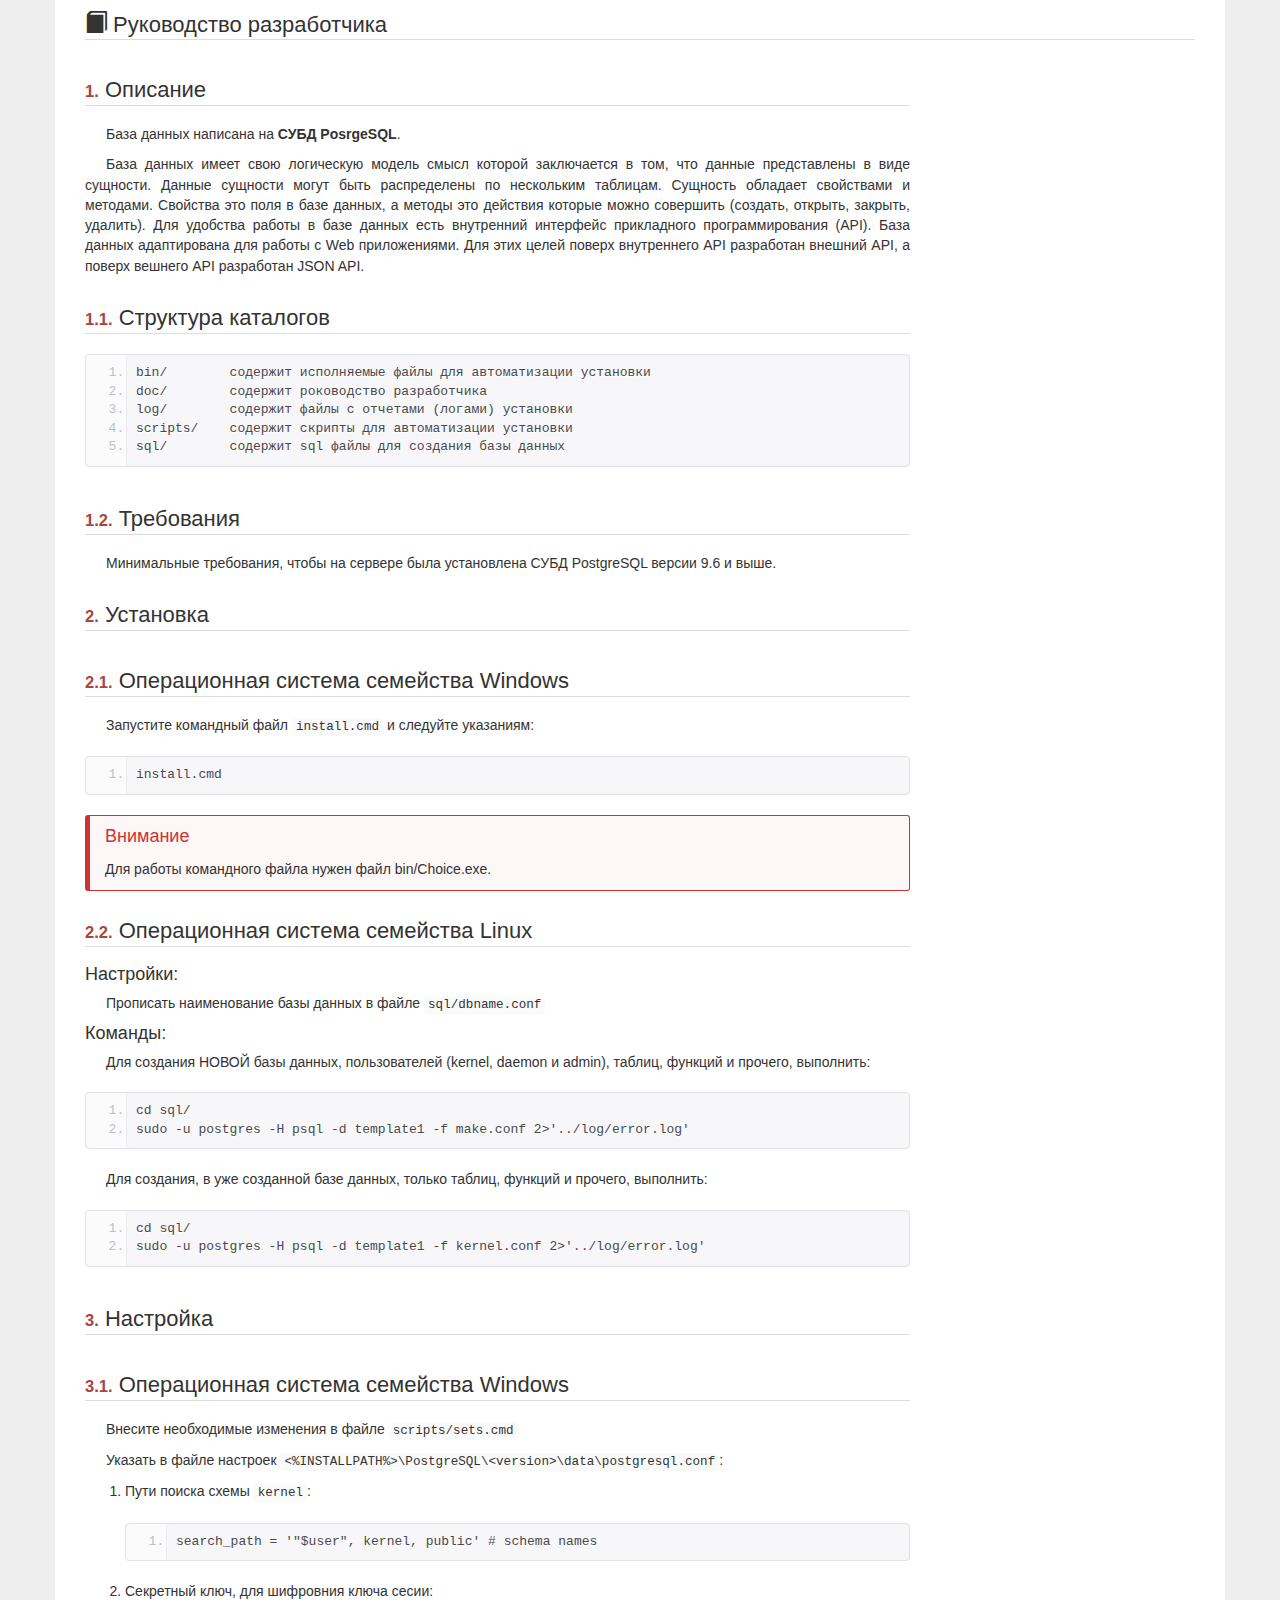
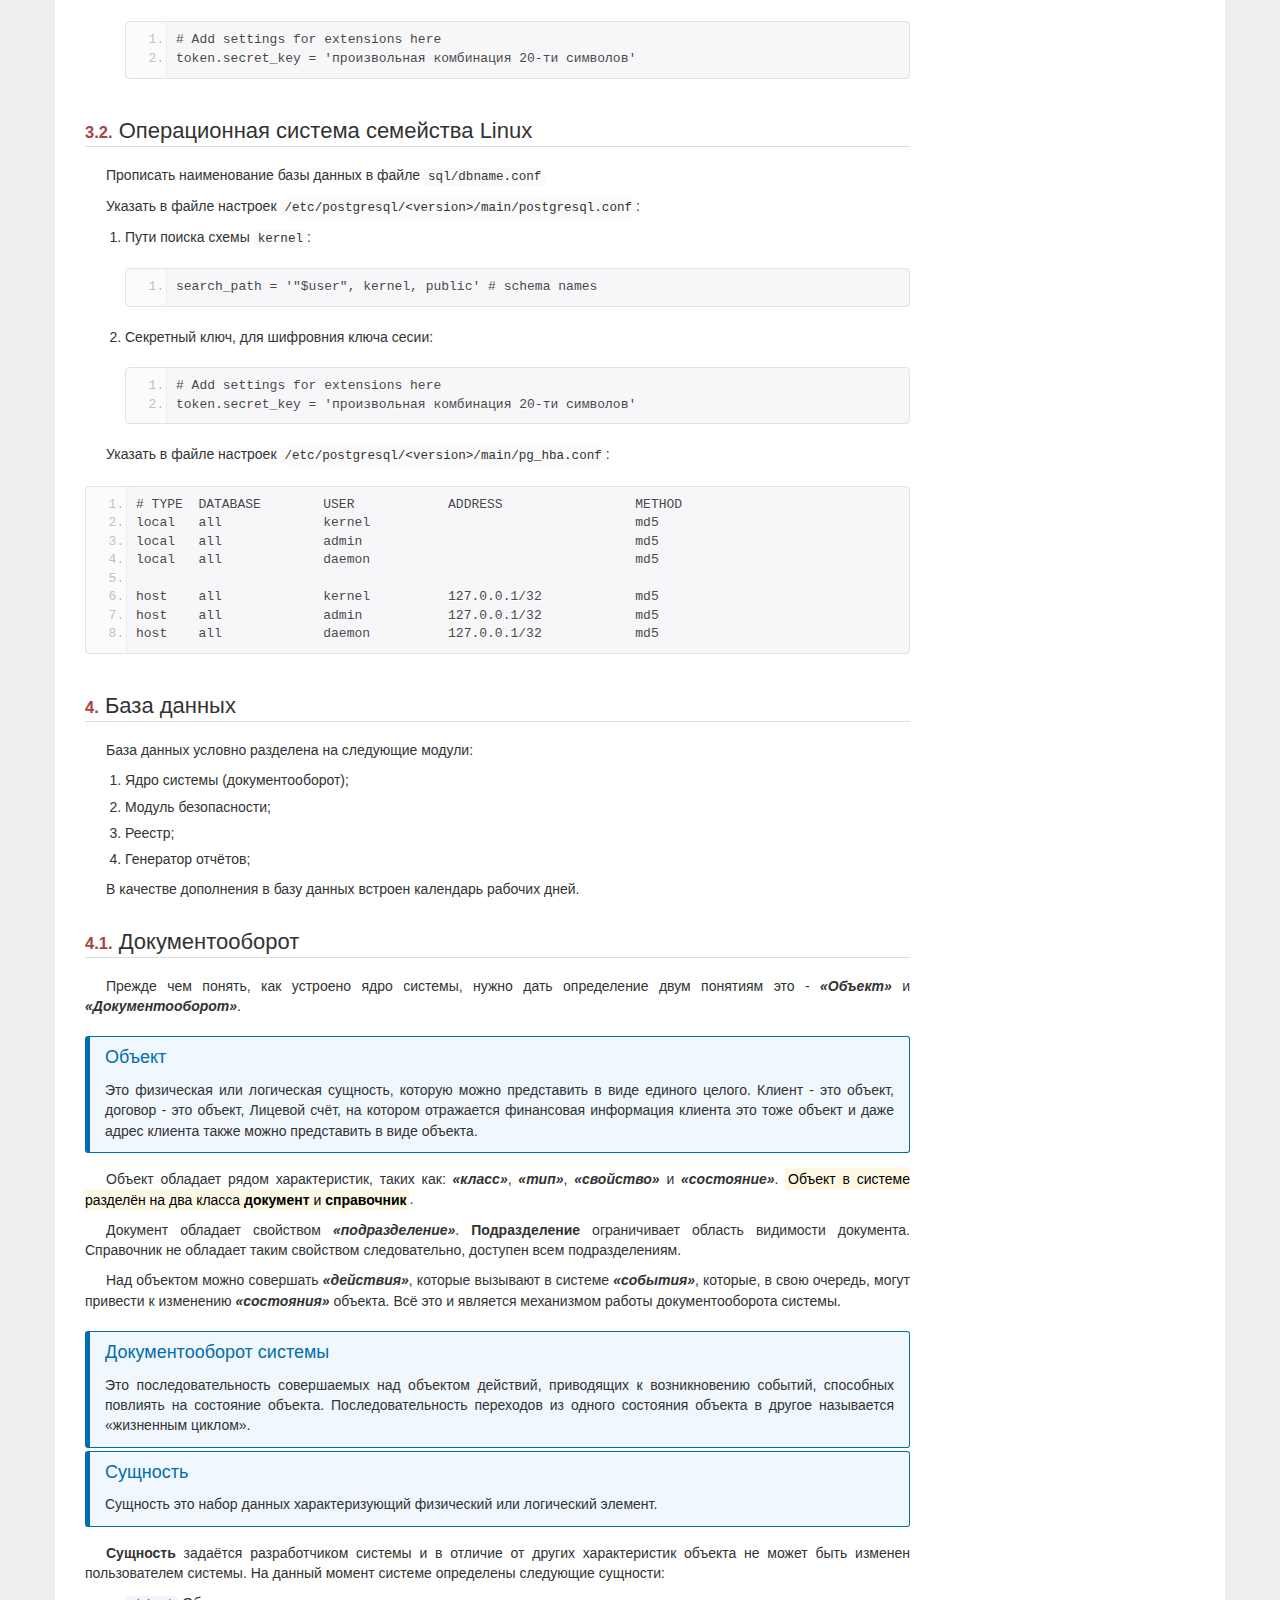
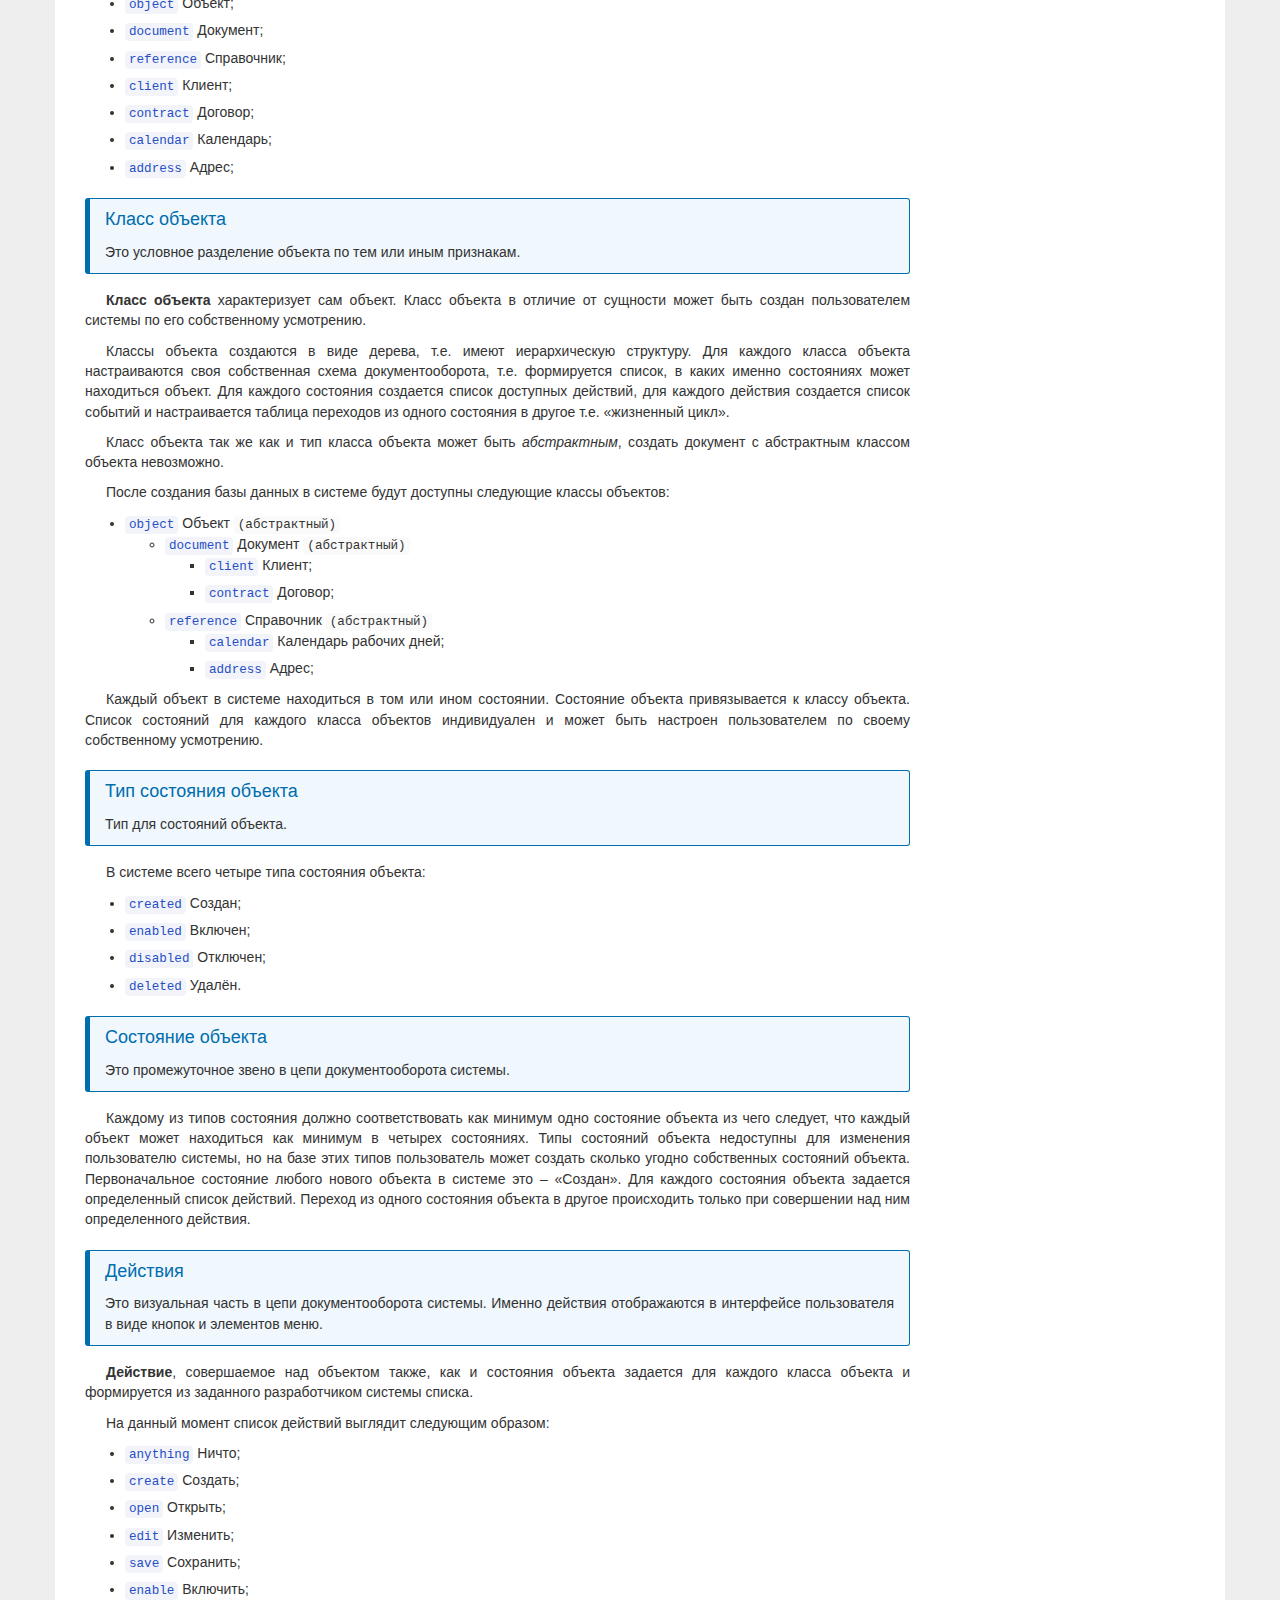
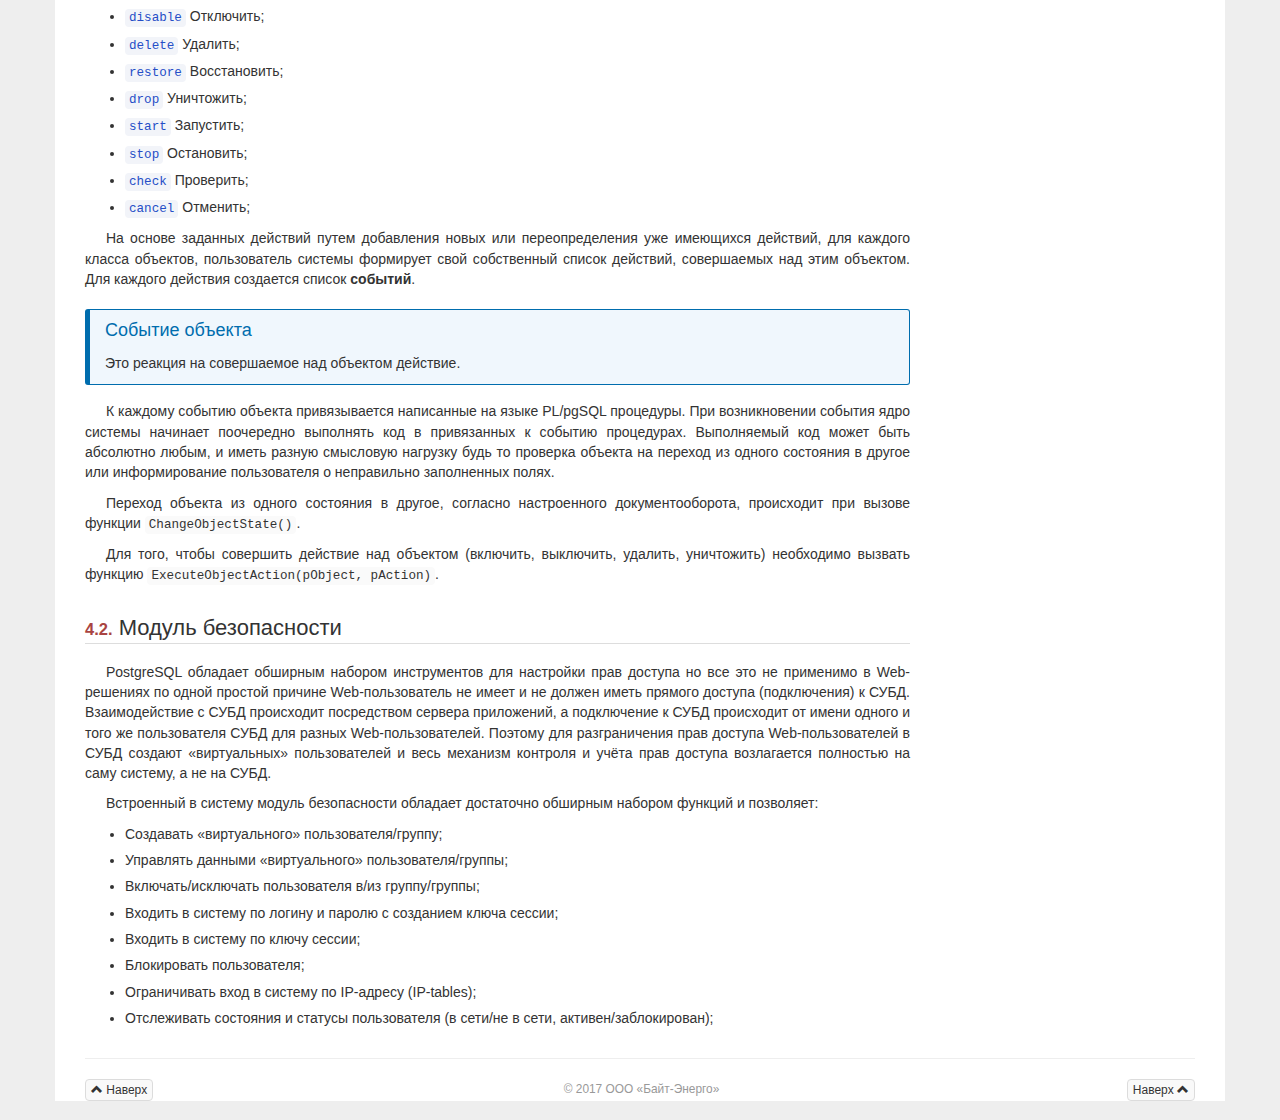
==== commit b0129c64: "Edit doc" ====
--- a/db/doc/html/index.html
+++ b/db/doc/html/index.html
@@ -41,9 +41,8 @@
                 <li><a href="#Ref31">3.1. Windows</a></li>
                 <li><a href="#Ref32">3.2. Linux</a></li>
                 <li><a href="#Ref4">4. База данных</a></li>
-                <li><a href="#Ref41">4.1. Введение</a></li>
-                <li><a href="#Ref42">4.2. Таблицы</a></li>
-                <li><a href="#Ref43">4.3. Представления</a></li>
+                <li><a href="#Ref41">4.1. Документооборот</a></li>
+                <li><a href="#Ref42">4.2. Модуль безопасности</a></li>
               </ul>
             </div>
           </div>
@@ -55,14 +54,15 @@
 
             <h1 class="title" style="margin-top: 0" id="Ref1"><strong class="text-number">1.</strong> Описание</h1>
 
-            <p class="indent">База данных написана для <strong>СУБД PosrgeSQL</strong>.</p>
+            <p class="indent">База данных написана на <strong>СУБД PosrgeSQL</strong>.</p>
+            <p class="indent">База данных имеет свою логическую модель смысл которой заключается в том, что данные представлены в виде сущности. Данные сущности могут быть распределены по нескольким таблицам. Сущность обладает свойствами и методами. Свойства это поля в базе данных, а методы это действия которые можно совершить (создать, открыть, закрыть, удалить). Для удобства работы в базе данных есть внутренний интерфейс прикладного программирования (API). База данных адаптирована для работы с Web приложениями. Для этих целей поверх внутреннего API разработан внешний API, а поверх вешнего API разработан JSON API.</p>
 
             <h1 class="title" id="Ref11"><strong class="text-number">1.1.</strong> Структура каталогов</h1>
             <pre class="prettyprint linenums highlight prettyprinted"><ol class="linenums"><li class="L0"><span class="com">bin/        содержит исполняемые файлы для автоматизации установки</span></li><li class="L1"><span class="com">doc/        содержит роководство разработчика</span></li><li class="L2"><span class="com">log/        содержит файлы с отчетами (логами) установки</span></li><li class="L3"><span class="com">scripts/    содержит скрипты для автоматизации установки</span></li><li class="L4"><span class="com">sql/        содержит sql файлы для создания базы данных</span></li></ol></pre>
 
             <h1 class="title" id="Ref12"><strong class="text-number">1.2.</strong> Требования</h1>
 
-            <p class="indent">Минимальные требования, чтобы на сервере была установлена СУБД PostgreSQL версии 9.4 и выше.</p>
+            <p class="indent">Минимальные требования, чтобы на сервере была установлена СУБД PostgreSQL версии 9.6 и выше.</p>
 
             <h1 class="title" id="Ref2"><strong class="text-number">2.</strong> Установка</h1>
 
@@ -131,18 +131,21 @@
             <p class="indent">База данных условно разделена на следующие модули:</p>
 
             <ol type="1">
-              <li>Ядро системы;</li>
+              <li>Ядро системы (документооборот);</li>
               <li>Модуль безопасности;</li>
+              <li>Реестр;</li>
               <li>Генератор отчётов;</li>
             </ol>
 
-            <h1 class="title" id="Ref41"><strong class="text-number">4.1.</strong> Введение</h1>
+            <p class="indent">В качестве дополнения в базу данных встроен календарь рабочих дней.</p>
+
+            <h1 class="title" id="Ref41"><strong class="text-number">4.1.</strong> Документооборот</h1>
 
             <p class="indent">Прежде чем понять, как устроено ядро системы, нужно дать определение двум понятиям это - <b><i>«Объект»</i></b> и <b><i>«Документооборот»</i></b>.</p>
 
             <div class="bs-callout bs-callout-info" style="margin-bottom: 16px">
               <h4>Объект</h4>
-              <p>Это физическая или логическая сущность, которую можно представить в виде единого целого. Заявка - это объект, клиент - это объект, договор - это объект, Лицевой счёт, на котором отражается финансовая информация клиента это тоже объект и даже адрес клиента также можно представить в виде объекта.</p>
+              <p>Это физическая или логическая сущность, которую можно представить в виде единого целого. Клиент - это объект, договор - это объект, Лицевой счёт, на котором отражается финансовая информация клиента это тоже объект и даже адрес клиента также можно представить в виде объекта.</p>
             </div>
 
             <p class="indent">Объект обладает рядом характеристик, таких как: <b><i>«класс»</i></b>, <b><i>«тип»</i></b>, <b><i>«свойство»</i></b> и <b><i>«состояние»</i></b>. <mark>Объект в системе разделён на два класса <b>документ</b> и <b>справочник</b></mark>.</p>
@@ -155,64 +158,49 @@
             </div>
 
             <div class="bs-callout bs-callout-info" style="margin-bottom: 16px">
-              <h4>Тип класса объекта</h4>
-              <p>Это характеристика определяющая принадлежность объекта к той или иной логической сущности.</p>
-            </div>
-
-            <p class="indent"><strong>Тип класса объекта</strong> задаётся разработчиком системы и в отличие от других характеристик объекта не может быть изменен пользователем системы. На данный момент система обладает следующим списком типов класса объекта:</p>
+              <h4>Сущность</h4>
+              <p>Сущность это набор данных характеризующий физический или логический элемент.</p>
+            </div>
+
+            <p class="indent"><strong>Сущность</strong> задаётся разработчиком системы и в отличие от других характеристик объекта не может быть изменен пользователем системы. На данный момент системе определены следующие сущности:</p>
             <ul> 
-              <li><code>obj</code> Объект;<code class="gray"> -- абстрактный</code></li>
-              <li><code>doc</code> Документ;<code class="gray"> -- абстрактный</code></li>
-              <li><code>dic</code> Справочник;<code class="gray"> -- абстрактный</code></li>
-              <li><code>cln</code> Клиент;</li>
+              <li><code>object</code> Объект;</li>
+              <li><code>document</code> Документ;</li>
+              <li><code>reference</code> Справочник;</li>
+              <li><code>client</code> Клиент;</li>
+              <li><code>contract</code> Договор;</li>
+              <li><code>calendar</code> Календарь;</li>
+              <li><code>address</code> Адрес;</li>
             </ul>
-
-            <p class="indent">Тип класса объекта может быть <i>абстрактным</i>, создать документ с абстрактным типом класса объекта невозможно. Абстрактные типы класса объекта необходимы для создания групп типов класса объекта, и введены для внутреннего использования.</p>
 
             <div class="bs-callout bs-callout-info" style="margin-bottom: 16px">
               <h4>Класс объекта</h4>
               <p>Это условное разделение объекта по тем или иным признакам.</p>
             </div>
 
-            <p class="indent"><strong>Класс объекта</strong> характеризует сам объект. На примере заявки это выглядит так: Заявка — это объект и её условно можно разделить на заявку, выезд, заказ, отзыв и запрос. Клиентов можно разделить на обычных и VIP. Все эти условные деления и являются классами объекта. Класс объекта в отличие от типа класса объекта может быть создан и пользователем системы по его собственному усмотрению.</p>
-            <p class="indent">Классы объекта создаются в виде дерева, т.е. имеют иерархическую структуру. Для каждого не абстрактного типа класса объекта существует как минимум один класс объекта. Для каждого класса объекта настраиваются своя собственная схема документооборота, т.е. формируется список, в каких именно состояниях может находиться объект. Для каждого состояния создается список доступных действий, для каждого действия создается список событий и настраивается таблица переходов из одного состояния в другое т.е. «жизненный цикл».</p>
+            <p class="indent"><strong>Класс объекта</strong> характеризует сам объект. Класс объекта в отличие от сущности может быть создан пользователем системы по его собственному усмотрению.</p>
+            <p class="indent">Классы объекта создаются в виде дерева, т.е. имеют иерархическую структуру. Для каждого класса объекта настраиваются своя собственная схема документооборота, т.е. формируется список, в каких именно состояниях может находиться объект. Для каждого состояния создается список доступных действий, для каждого действия создается список событий и настраивается таблица переходов из одного состояния в другое т.е. «жизненный цикл».</p>
             <p class="indent">Класс объекта так же как и тип класса объекта может быть <i>абстрактным</i>, создать документ с абстрактным классом объекта невозможно.</p>
             <p class="indent">После создания базы данных в системе будут доступны следующие классы объектов:</p>
 
             <ul> 
               <li>
-                <code>obj</code> Объекты: <code class="gray"> -- абстрактный</code>
+                <code>object</code> Объект <code class="gray">(абстрактный)</code>
                 <ul>
                   <li>
-                    <code>doc</code> Документы: <code class="gray"> -- абстрактный</code>
+                    <code>document</code> Документ <code class="gray">(абстрактный)</code>
                     <ul>
-                      <li>
-                        <code>cln</code> Клиент: <code class="gray"> -- абстрактный</code>
-                        <ul>
-                          <li><code>cln:leg</code> Юридическое лицо;</li>
-                          <li><code>cln:nat</code> Физическое лицо;</li>
-                          <li><code>cln:ind</code> Индивидуальный предприниматель;</li>
-                        </ul>
-                      </li>
+                      <li><code>client</code> Клиент;</li>
+                      <li><code>contract</code> Договор;</li>
                     </ul>
                   </li>
                 </ul>
                 <ul>
                   <li>
-                    <code>dic</code> Справочники: <code class="gray"> -- абстрактный</code>
+                    <code>reference</code> Справочник <code class="gray">(абстрактный)</code>
                     <ul>
-                      <li>
-                        <code>adr</code> Адреса: <code class="gray"> -- абстрактный</code>
-                        <ul>
-                          <li><code>adr:adr</code> Адрес;</li>
-                        </ul>
-                      </li>
-                      <li>
-                        <code>pcl</code> Календарь: <code class="gray"> -- абстрактный</code>
-                        <ul>
-                          <li><code>pcl:wrk</code> Календарь рабочих дней;</li>
-                        </ul>
-                      </li>
+                      <li><code>calendar</code> Календарь рабочих дней;</li>
+                      <li><code>address</code> Адрес;</li>
                     </ul>
                   </li>
                 </ul>
@@ -251,20 +239,20 @@
             <p class="indent">На данный момент список действий выглядит следующим образом:</p>
 
             <ul>
-              <li><code>anything</code> Ничто;
-              <li><code>create</code> Создать;
-              <li><code>open</code> Открыть;
-              <li><code>edit</code> Изменить;
-              <li><code>save</code> Сохранить;
-              <li><code>enable</code> Включить;
-              <li><code>disable</code> Отключить;
-              <li><code>delete</code> Удалить;
-              <li><code>restore</code> Восстановить;
-              <li><code>drop</code> Уничтожить;
-              <li><code>start</code> Запустить;
-              <li><code>stop</code> Остановить;
-              <li><code>check</code> Проверить;
-              <li><code>cancel</code> Отменить;
+              <li><code>anything</code> Ничто;</li>
+              <li><code>create</code> Создать;</li>
+              <li><code>open</code> Открыть;</li>
+              <li><code>edit</code> Изменить;</li>
+              <li><code>save</code> Сохранить;</li>
+              <li><code>enable</code> Включить;</li>
+              <li><code>disable</code> Отключить;</li>
+              <li><code>delete</code> Удалить;</li>
+              <li><code>restore</code> Восстановить;</li>
+              <li><code>drop</code> Уничтожить;</li>
+              <li><code>start</code> Запустить;</li>
+              <li><code>stop</code> Остановить;</li>
+              <li><code>check</code> Проверить;</li>
+              <li><code>cancel</code> Отменить;</li>
             </ul>
 
             <p class="indent">На основе заданных действий путем добавления новых или переопределения уже имеющихся действий, для каждого класса объектов, пользователь системы формирует свой собственный список действий, совершаемых над этим объектом. Для каждого действия создается список <b>событий</b>.</p>
@@ -279,34 +267,22 @@
 
             <p class="indent">Для того, чтобы совершить действие над объектом (включить, выключить, удалить, уничтожить) необходимо вызвать функцию <code class="gray">ExecuteObjectAction(pObject, pAction)</code>.</p>
 
-            <h1 class="title" id="Ref42"><strong class="text-number">4.2.</strong> Таблицы</h1>
-
-            <table class="table table-bordered table-condensed table-header" style="font-size: 85%">
-              <thead>
-                <tr>
-                  <th style="width:20%;">Наименование</th>
-                  <th style="width:60%;">Описание</th>
-                  <th style="width:20%;">Файл</th>
-                </tr>
-              </thead>
-              <tbody>
-              </tbody>
-            </table>
-
-            <h1 class="title" id="Ref43"><strong class="text-number">4.3.</strong> Представления</h1>
-
-            <table class="table table-bordered table-condensed table-header" style="font-size: 85%">
-              <thead>
-                <tr>
-                  <th style="width:20%;">Наименование</th>
-                  <th style="width:60%;">Описание</th>
-                  <th style="width:20%;">Файл</th>
-                </tr>
-              </thead>
-              <tbody>
-              </tbody>
-            </table>
-            <a href="#top" class="back-to-top">Наверх</a>
+            <h1 class="title" id="Ref42"><strong class="text-number">4.2.</strong> Модуль безопасности</h1>
+
+            <p class="indent">PostgreSQL обладает обширным набором инструментов для настройки прав доступа но все это не применимо в Web-решениях по одной простой причине Web-пользователь не имеет и не должен иметь прямого доступа (подключения) к СУБД. Взаимодействие с СУБД происходит посредством сервера приложений, а подключение к СУБД происходит от имени одного и того же пользователя СУБД для разных Web-пользователей. Поэтому для разграничения прав доступа Web-пользователей в СУБД создают «виртуальных» пользователей и весь механизм контроля и учёта прав доступа возлагается полностью на саму систему, а не на СУБД.</p>
+
+            <p class="indent">Встроенный в систему модуль безопасности обладает достаточно обширным набором функций и позволяет:</p>
+
+              <ul>
+                  <li>Создавать «виртуального» пользователя/группу;</li>
+                  <li>Управлять данными «виртуального» пользователя/группы;</li>
+                  <li>Включать/исключать пользователя в/из группу/группы;</li>
+                  <li>Входить в систему по логину и паролю с созданием ключа сессии;</li>
+                  <li>Входить в систему по ключу сессии;</li>
+                  <li>Блокировать пользователя;</li>
+                  <li>Ограничивать вход в систему по IP-адресу (IP-tables);</li>
+                  <li>Отслеживать состояния и статусы пользователя (в сети/не в сети, активен/заблокирован);</li>
+              </ul>
           </div>
         </div>
       </div>
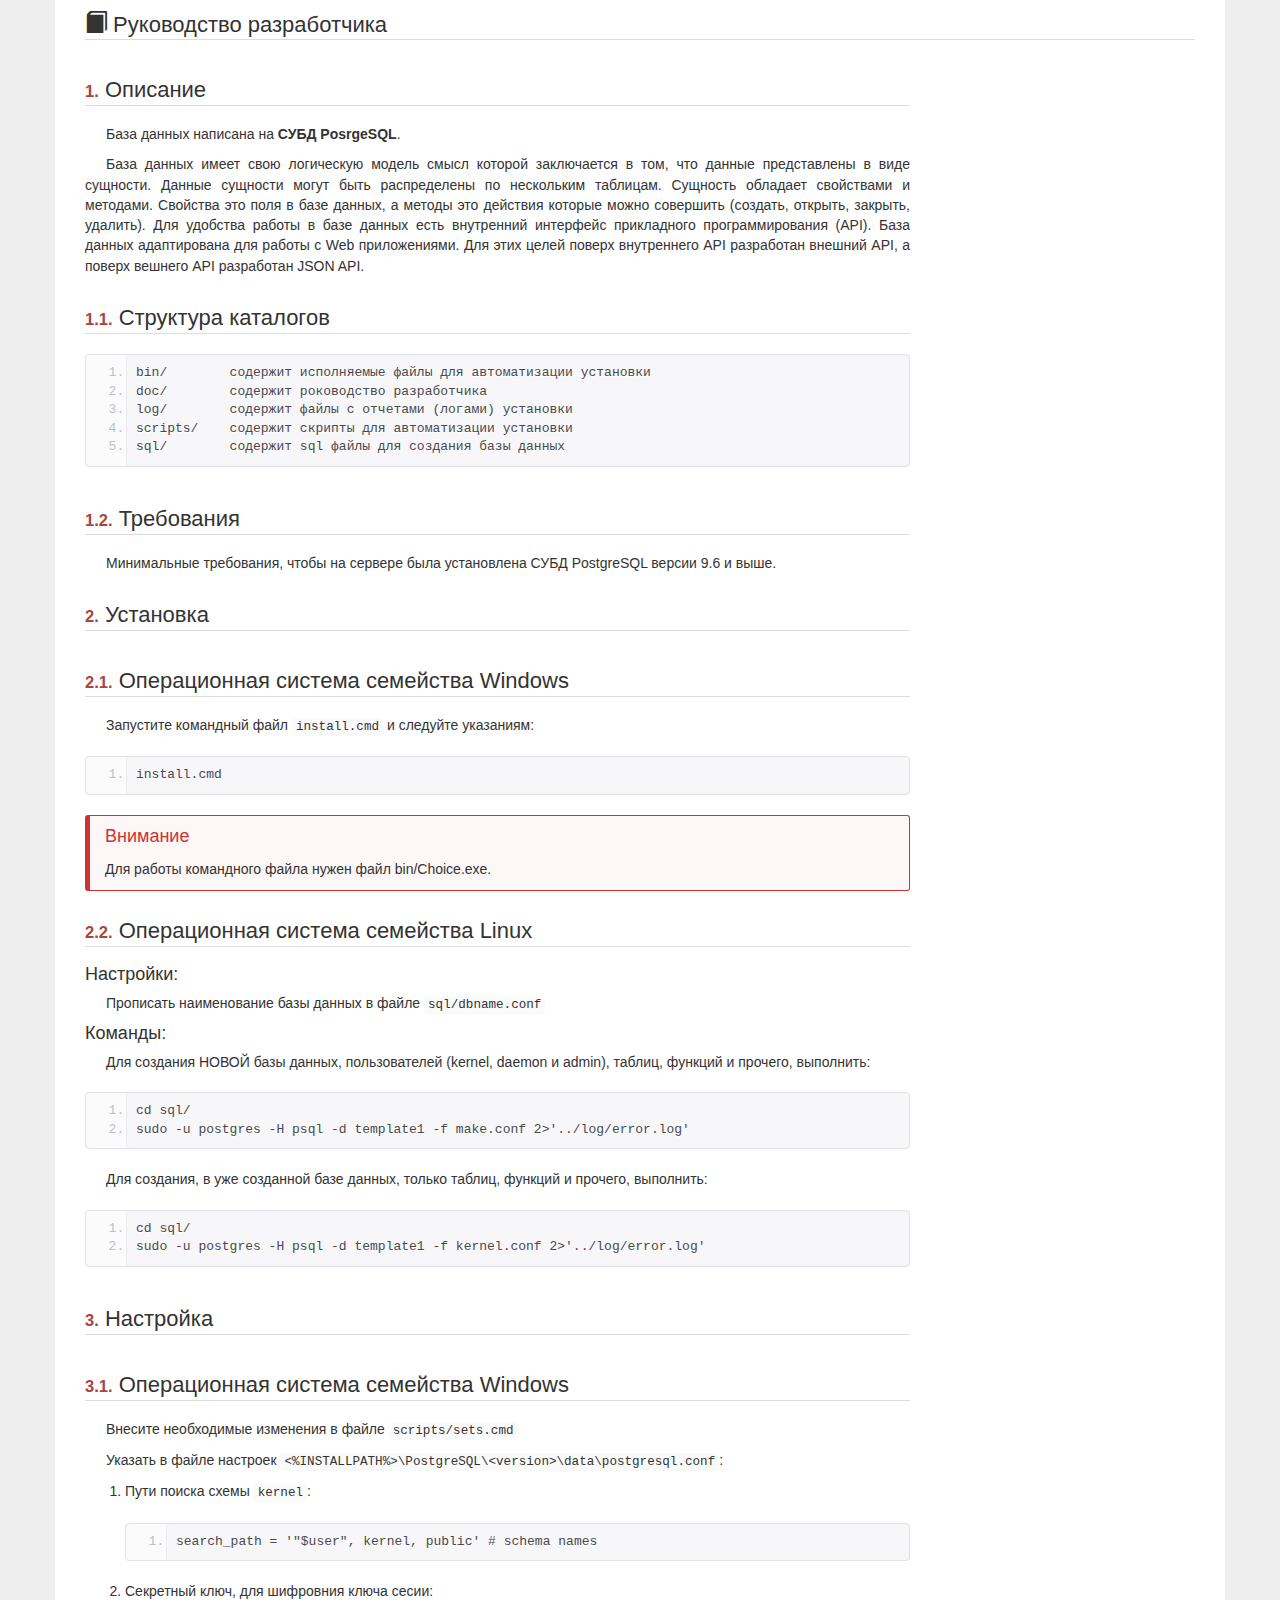
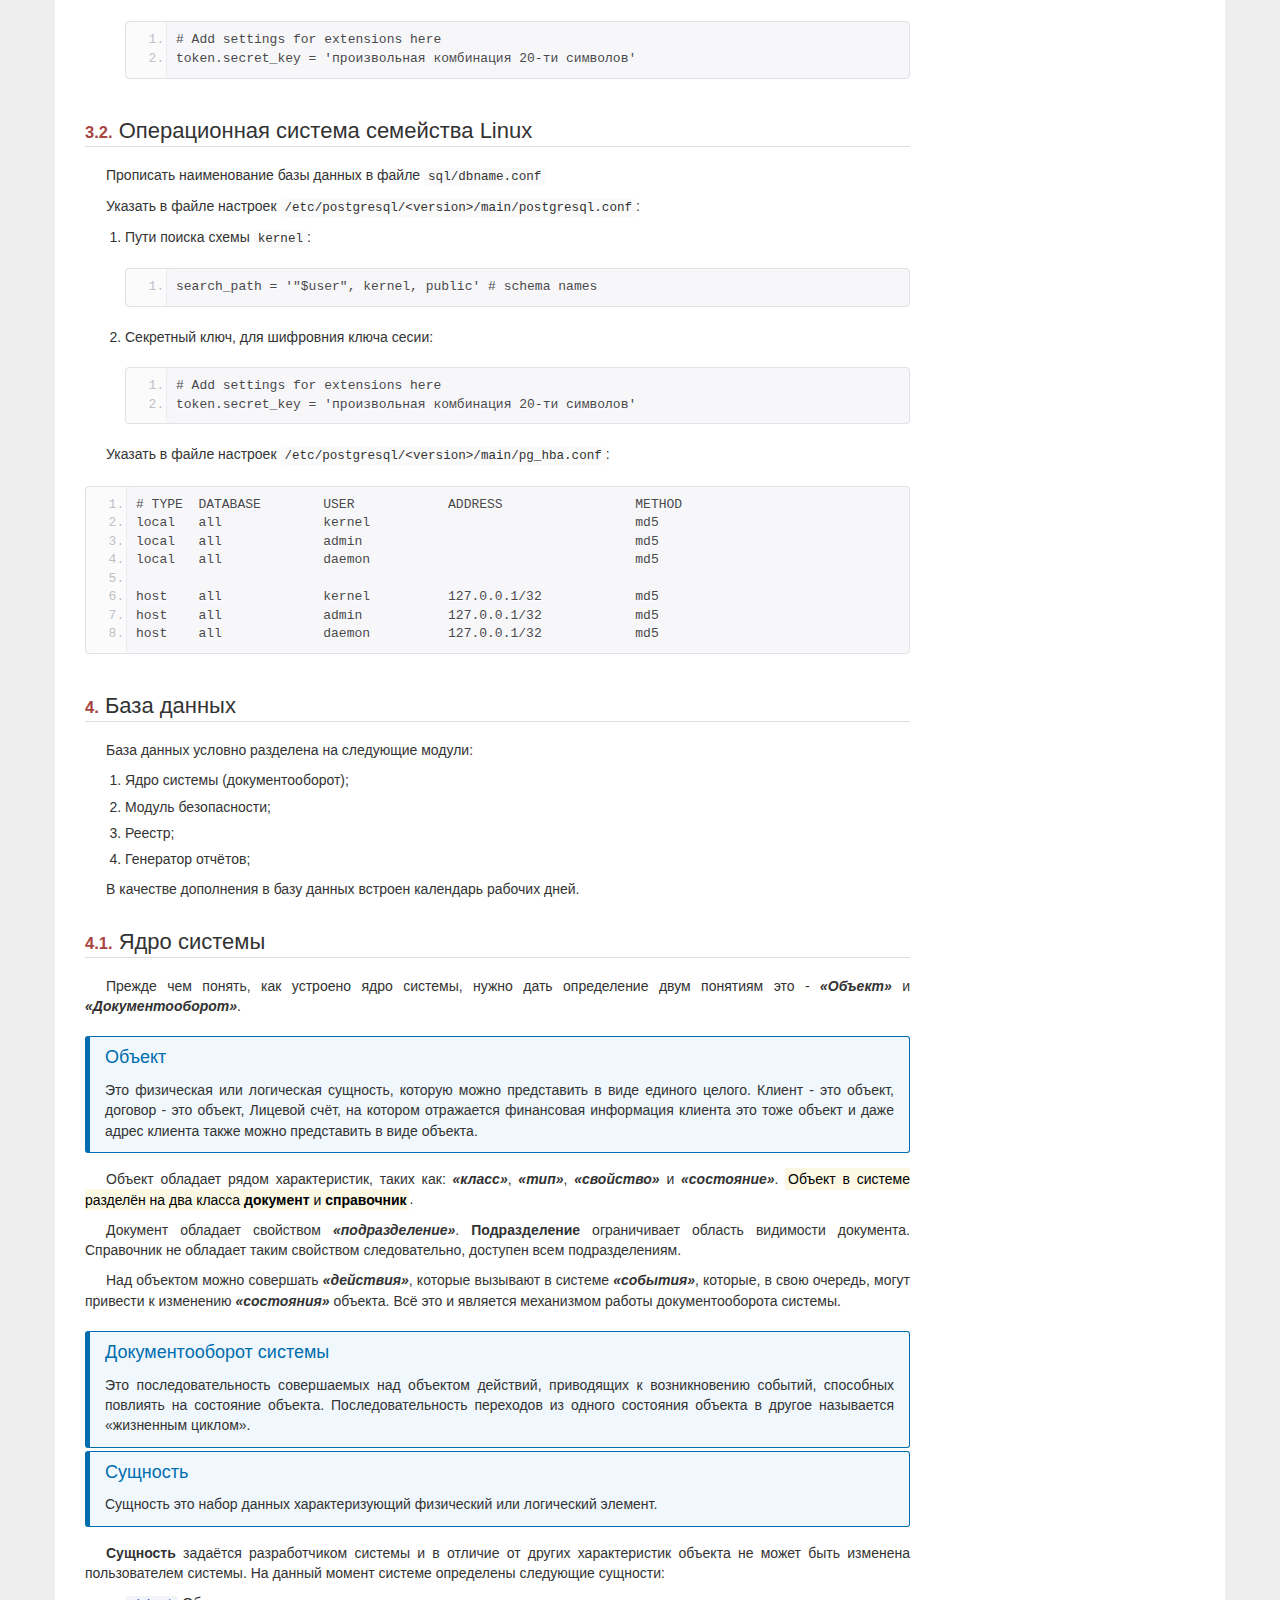
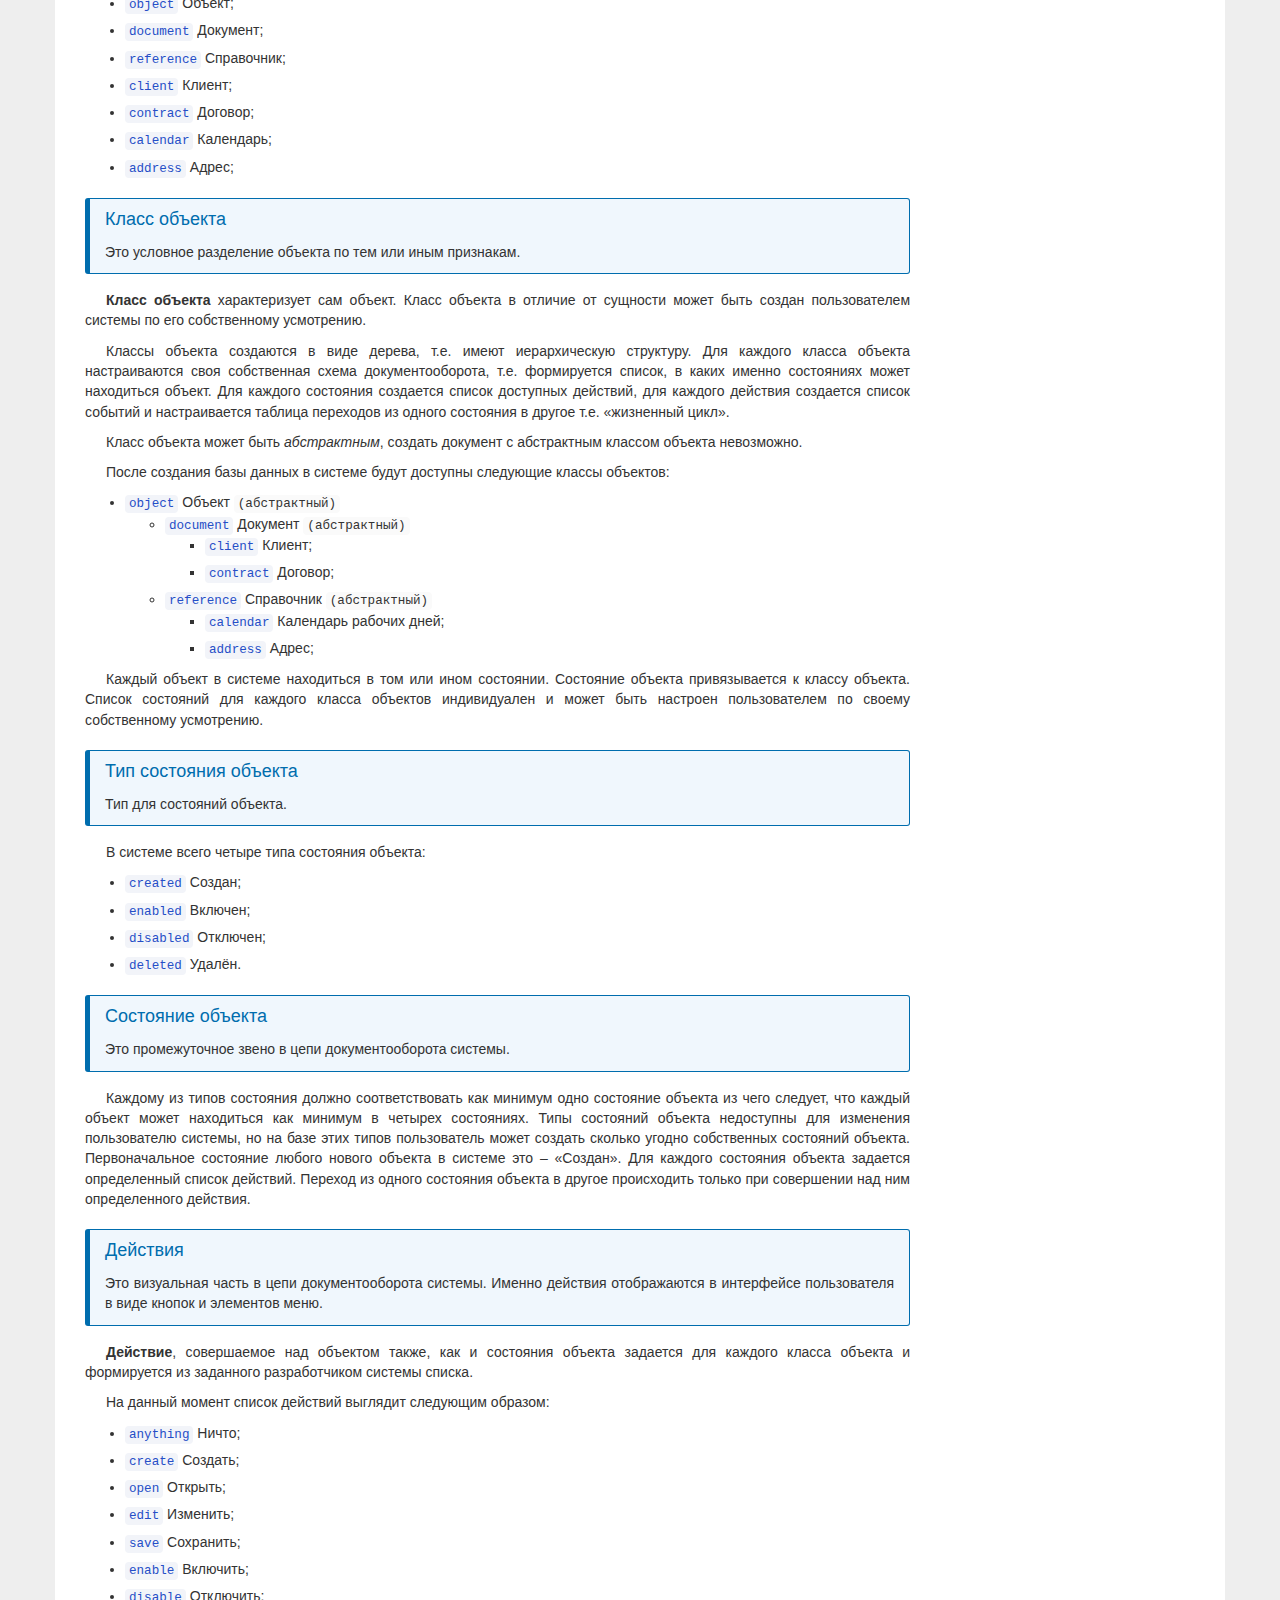
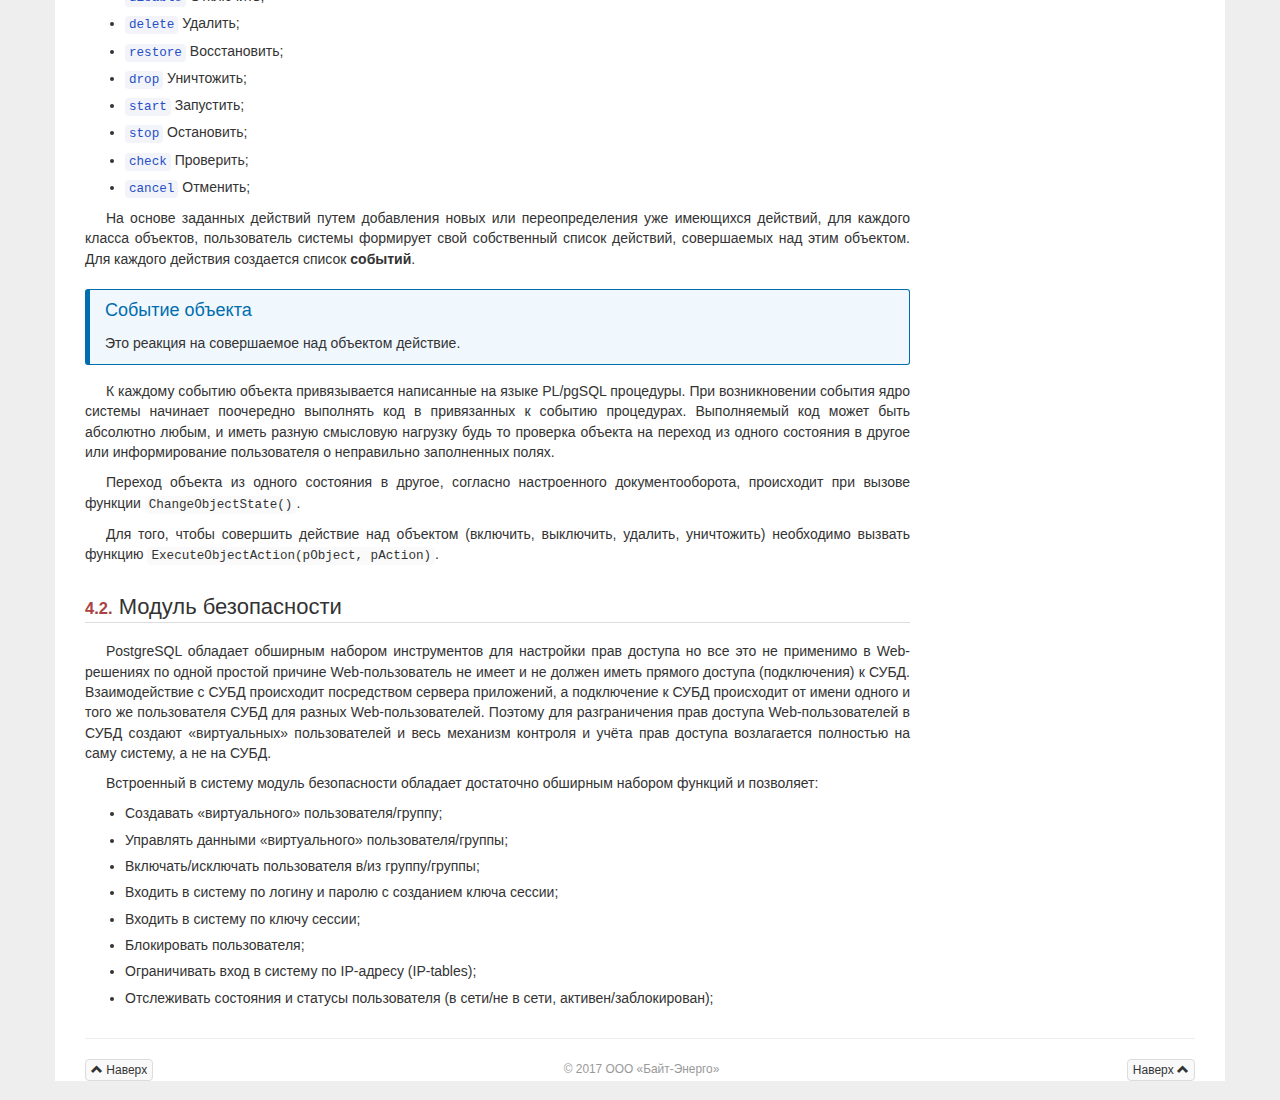
==== commit 8aaa2cd8: "Edit doc" ====
--- a/db/doc/html/index.html
+++ b/db/doc/html/index.html
@@ -1,16 +1,16 @@
 <!DOCTYPE html>
 <html lang="ru">
   <head>
-    <meta http-equiv="Content-Type" content="text/html; charset=UTF-8">
+    <meta content="text/html; charset=UTF-8" http-equiv="Content-Type">
 
     <title>Руководство разработчика базы данных</title>
 
-    <link rel="stylesheet" type="text/css" href="./files/js/bootstrap/3.3.7/css/bootstrap.min.css">
-    <link rel="stylesheet" type="text/css" href="./css/bootstrap-docs.css">
-    <link rel="stylesheet" type="text/css" href="./css/fonts.css">
-    <link rel="stylesheet" type="text/css" href="./css/main.css">
-    <link rel="stylesheet" type="text/css" href="./css/docs.css">
-    <link rel="stylesheet" type="text/css" href="./css/prettify.css">
+    <link href="./files/js/bootstrap/3.3.7/css/bootstrap.min.css" rel="stylesheet" type="text/css">
+    <link href="./css/bootstrap-docs.css" rel="stylesheet" type="text/css">
+    <link href="./css/fonts.css" rel="stylesheet" type="text/css">
+    <link href="./css/main.css" rel="stylesheet" type="text/css">
+    <link href="./css/docs.css" rel="stylesheet" type="text/css">
+    <link href="./css/prettify.css" rel="stylesheet" type="text/css">
   </head>
 
   <body>
@@ -20,13 +20,13 @@
           <div class="navbar navbar-default grme" role="navigation">
 
             <div class="navbar-header visible-xs">
-              <button type="button" class="navbar-toggle" data-toggle="collapse" data-target=".clps2">
+              <button class="navbar-toggle" data-target=".clps2" data-toggle="collapse" type="button">
                 <span class="sr-only">Переключатель навигации</span>
                 <span class="icon-bar"></span>
                 <span class="icon-bar"></span>
                 <span class="icon-bar"></span>
               </button>
-              <a class="navbar-brand" data-toggle="collapse" data-target=".clps2">Руководство разработчика</a>
+              <a class="navbar-brand" data-target=".clps2" data-toggle="collapse">Руководство разработчика</a>
             </div>
 
             <div class="navbar-collapse collapse clps2">
@@ -41,18 +41,18 @@
                 <li><a href="#Ref31">3.1. Windows</a></li>
                 <li><a href="#Ref32">3.2. Linux</a></li>
                 <li><a href="#Ref4">4. База данных</a></li>
-                <li><a href="#Ref41">4.1. Документооборот</a></li>
+                <li><a href="#Ref41">4.1. Ядро системы</a></li>
                 <li><a href="#Ref42">4.2. Модуль безопасности</a></li>
               </ul>
             </div>
           </div>
         </div>
 
-        <h1 class="title"><span class="glyphicon glyphicon-book" aria-hidden="true"></span> Руководство разработчика</h1>
+        <h1 class="title"><span aria-hidden="true" class="glyphicon glyphicon-book"></span> Руководство разработчика</h1>
         <div class="row">
           <div class="col-xs-12 col-md-9">
 
-            <h1 class="title" style="margin-top: 0" id="Ref1"><strong class="text-number">1.</strong> Описание</h1>
+            <h1 class="title" id="Ref1" style="margin-top: 0"><strong class="text-number">1.</strong> Описание</h1>
 
             <p class="indent">База данных написана на <strong>СУБД PosrgeSQL</strong>.</p>
             <p class="indent">База данных имеет свою логическую модель смысл которой заключается в том, что данные представлены в виде сущности. Данные сущности могут быть распределены по нескольким таблицам. Сущность обладает свойствами и методами. Свойства это поля в базе данных, а методы это действия которые можно совершить (создать, открыть, закрыть, удалить). Для удобства работы в базе данных есть внутренний интерфейс прикладного программирования (API). База данных адаптирована для работы с Web приложениями. Для этих целей поверх внутреннего API разработан внешний API, а поверх вешнего API разработан JSON API.</p>
@@ -139,7 +139,7 @@
 
             <p class="indent">В качестве дополнения в базу данных встроен календарь рабочих дней.</p>
 
-            <h1 class="title" id="Ref41"><strong class="text-number">4.1.</strong> Документооборот</h1>
+            <h1 class="title" id="Ref41"><strong class="text-number">4.1.</strong> Ядро системы</h1>
 
             <p class="indent">Прежде чем понять, как устроено ядро системы, нужно дать определение двум понятиям это - <b><i>«Объект»</i></b> и <b><i>«Документооборот»</i></b>.</p>
 
@@ -162,7 +162,7 @@
               <p>Сущность это набор данных характеризующий физический или логический элемент.</p>
             </div>
 
-            <p class="indent"><strong>Сущность</strong> задаётся разработчиком системы и в отличие от других характеристик объекта не может быть изменен пользователем системы. На данный момент системе определены следующие сущности:</p>
+            <p class="indent"><strong>Сущность</strong> задаётся разработчиком системы и в отличие от других характеристик объекта не может быть изменена пользователем системы. На данный момент системе определены следующие сущности:</p>
             <ul> 
               <li><code>object</code> Объект;</li>
               <li><code>document</code> Документ;</li>
@@ -180,7 +180,7 @@
 
             <p class="indent"><strong>Класс объекта</strong> характеризует сам объект. Класс объекта в отличие от сущности может быть создан пользователем системы по его собственному усмотрению.</p>
             <p class="indent">Классы объекта создаются в виде дерева, т.е. имеют иерархическую структуру. Для каждого класса объекта настраиваются своя собственная схема документооборота, т.е. формируется список, в каких именно состояниях может находиться объект. Для каждого состояния создается список доступных действий, для каждого действия создается список событий и настраивается таблица переходов из одного состояния в другое т.е. «жизненный цикл».</p>
-            <p class="indent">Класс объекта так же как и тип класса объекта может быть <i>абстрактным</i>, создать документ с абстрактным классом объекта невозможно.</p>
+            <p class="indent">Класс объекта может быть <i>абстрактным</i>, создать документ с абстрактным классом объекта невозможно.</p>
             <p class="indent">После создания базы данных в системе будут доступны следующие классы объектов:</p>
 
             <ul> 
@@ -283,6 +283,7 @@
                   <li>Ограничивать вход в систему по IP-адресу (IP-tables);</li>
                   <li>Отслеживать состояния и статусы пользователя (в сети/не в сети, активен/заблокирован);</li>
               </ul>
+            </div>
           </div>
         </div>
       </div>
@@ -294,10 +295,10 @@
         <div class="row">
           <div class="col-xs-12 text-center text-muted">
             <div class="pull-left">
-              <a href="#" class="btn btn-default btn-xs scroll-top"><span class="glyphicon glyphicon-chevron-up"></span> Наверх</a>
+              <a class="btn btn-default btn-xs scroll-top" href="#"><span class="glyphicon glyphicon-chevron-up"></span> Наверх</a>
             </div>
             <div class="pull-right">
-              <a href="#" class="btn btn-default btn-xs scroll-top">Наверх <span class="glyphicon glyphicon-chevron-up"></span></a>
+              <a class="btn btn-default btn-xs scroll-top" href="#">Наверх <span class="glyphicon glyphicon-chevron-up"></span></a>
             </div>
             <div style="margin-top: 1px">
               <div class="footera"><small>&copy; 2017 ООО &laquo;Байт-Энерго&raquo;</small></div>
@@ -308,12 +309,12 @@
     </div>
 
     <!-- Add jQuery lib -->
-    <script type="text/javascript" src="./files/js/jquery.min.js"></script>
+    <script src="./files/js/jquery.min.js" type="text/javascript"></script>
 
     <!-- Add BootStrap -->
-    <script type="text/javascript" src="./files/js/bootstrap/3.3.7/js/bootstrap.min.js"></script>
+    <script src="./files/js/bootstrap/3.3.7/js/bootstrap.min.js" type="text/javascript"></script>
 
     <!-- Add Docs -->
-    <script type="text/javascript" src="./files/js/docs.min.js"></script>
+    <script src="./files/js/docs.min.js" type="text/javascript"></script>
   </body>
 </html>
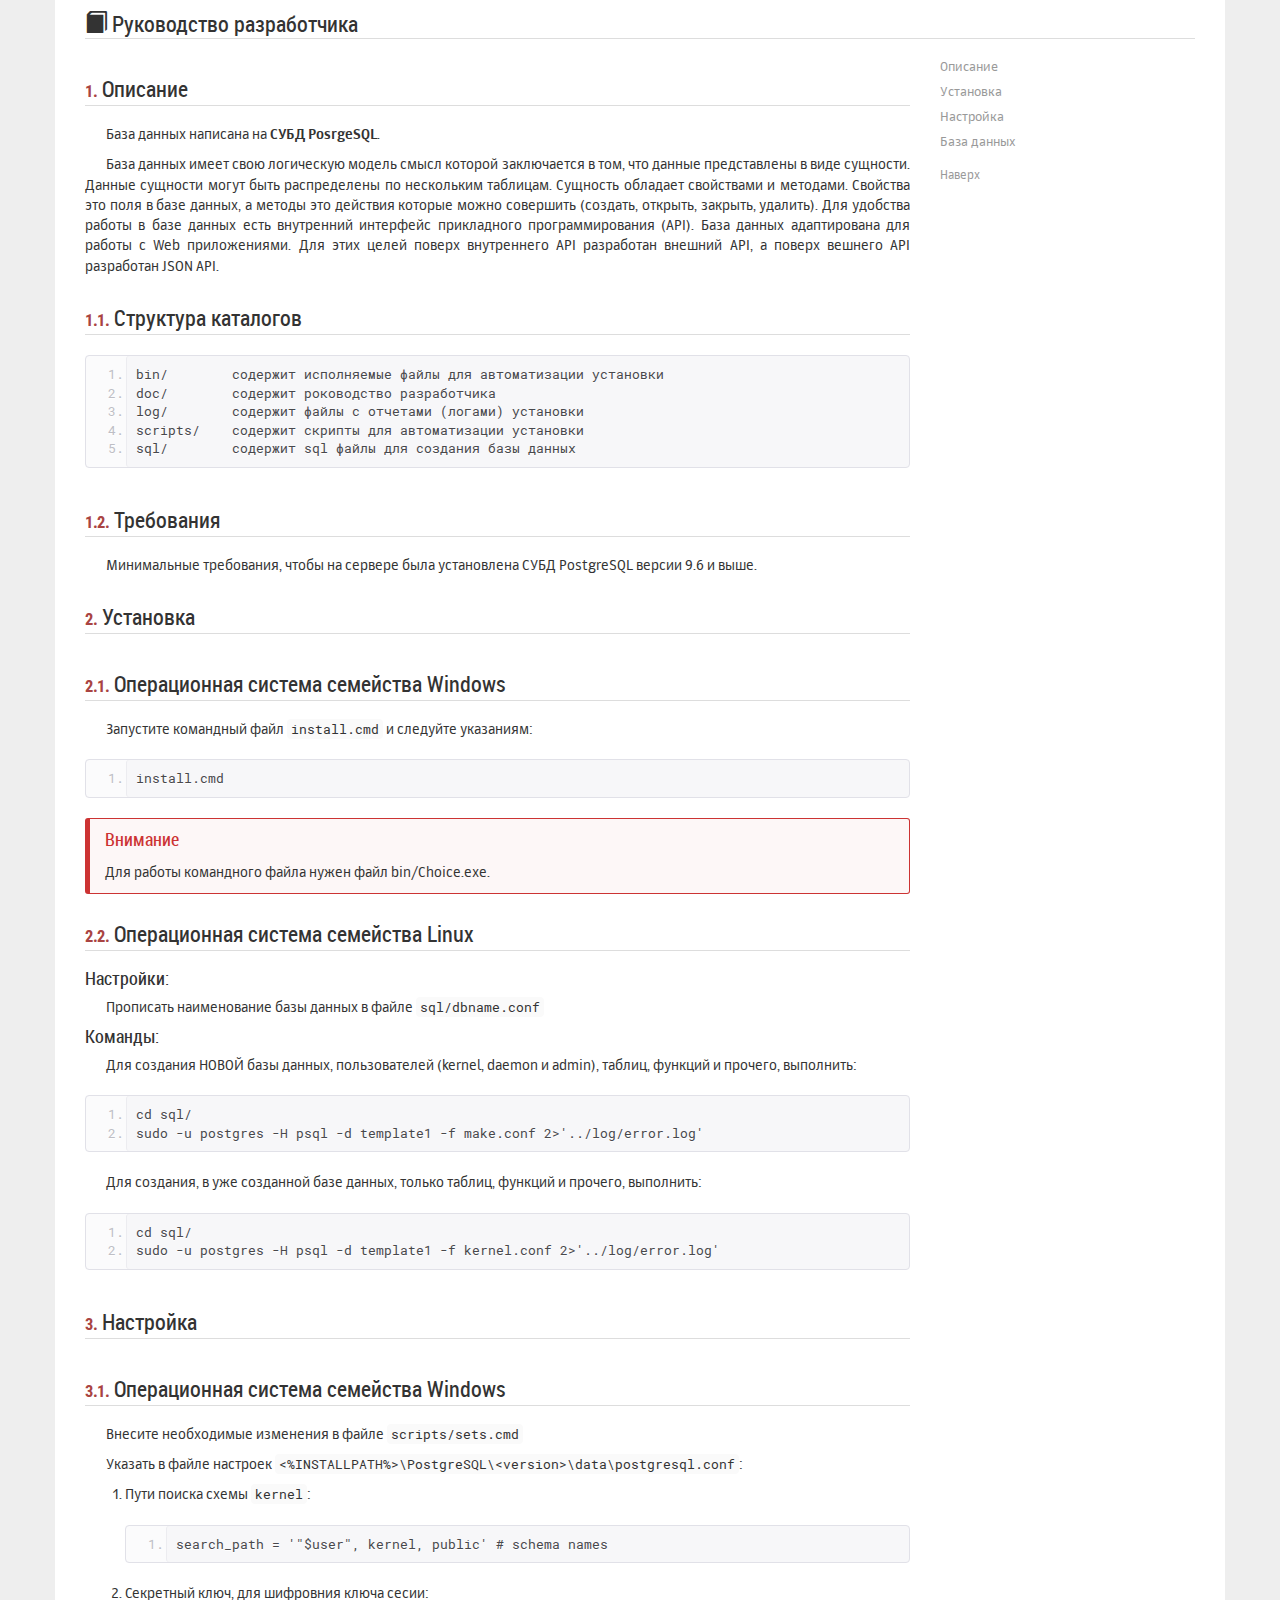
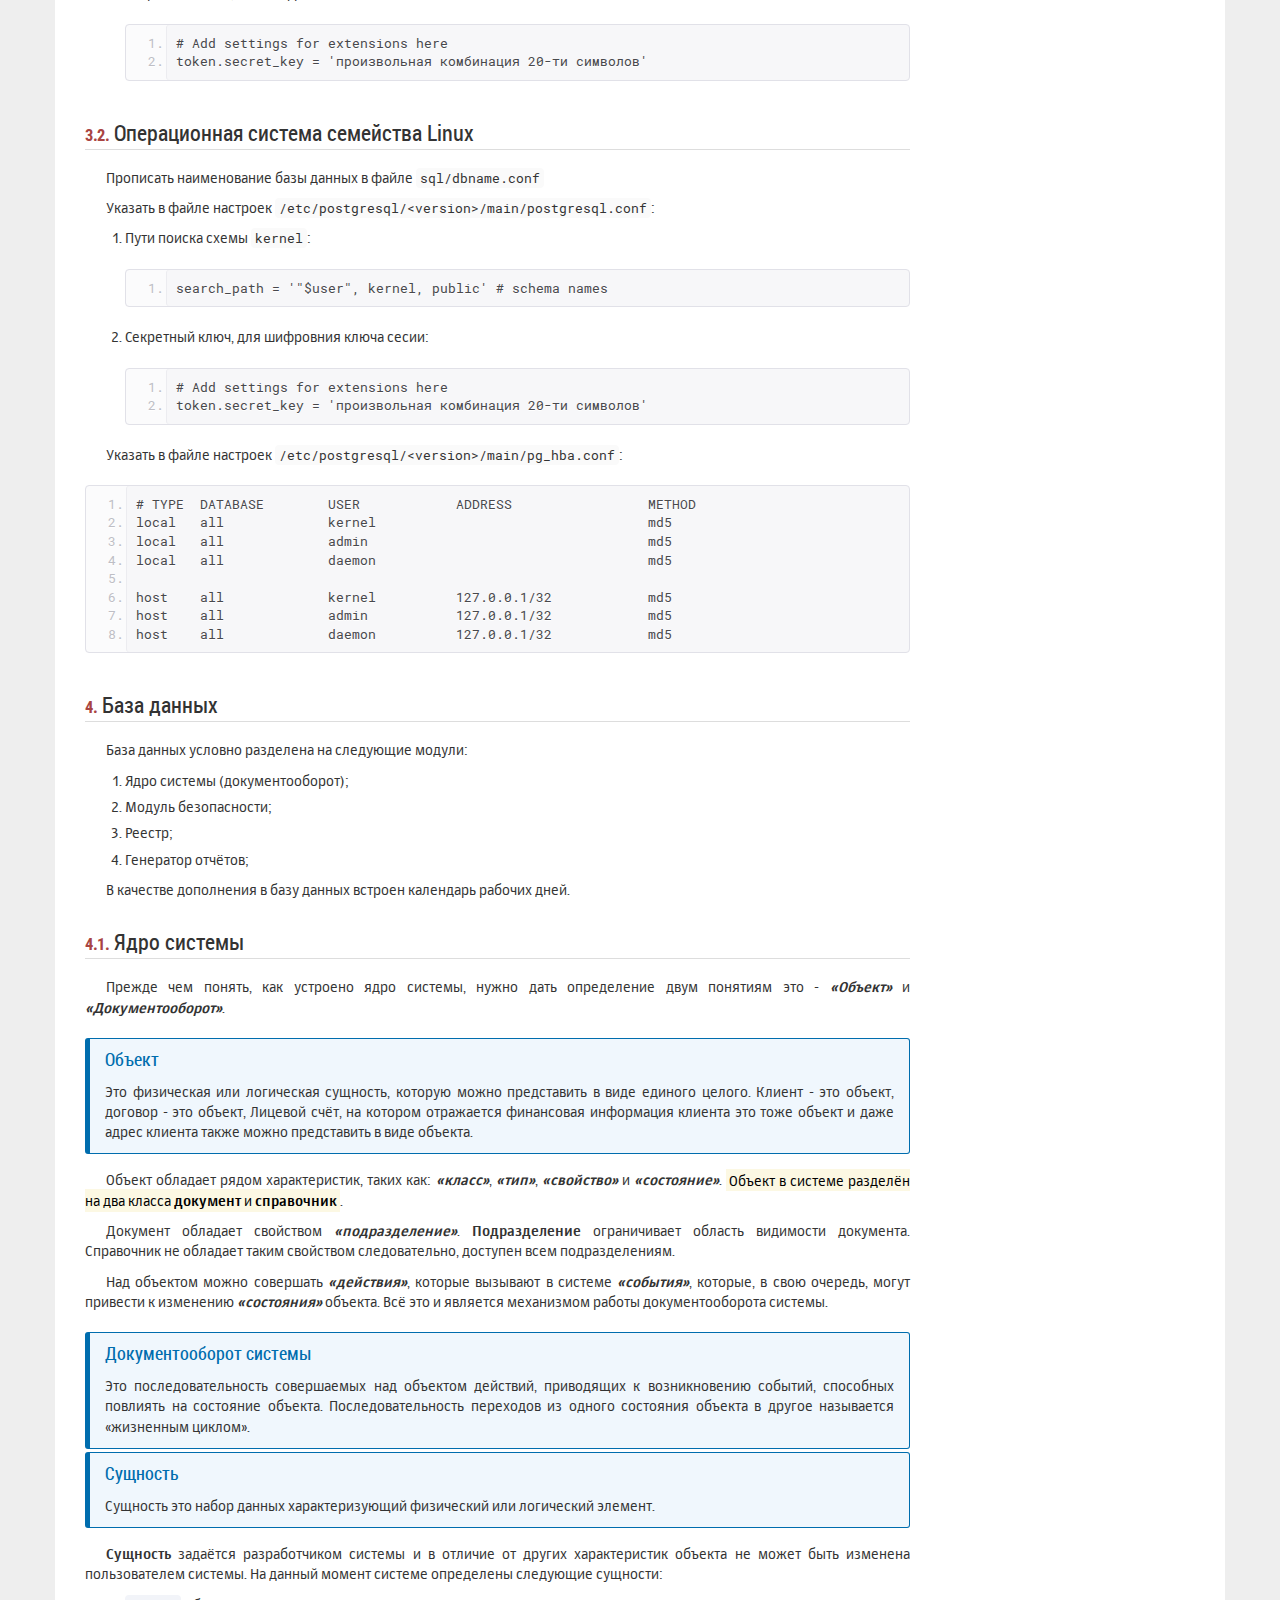
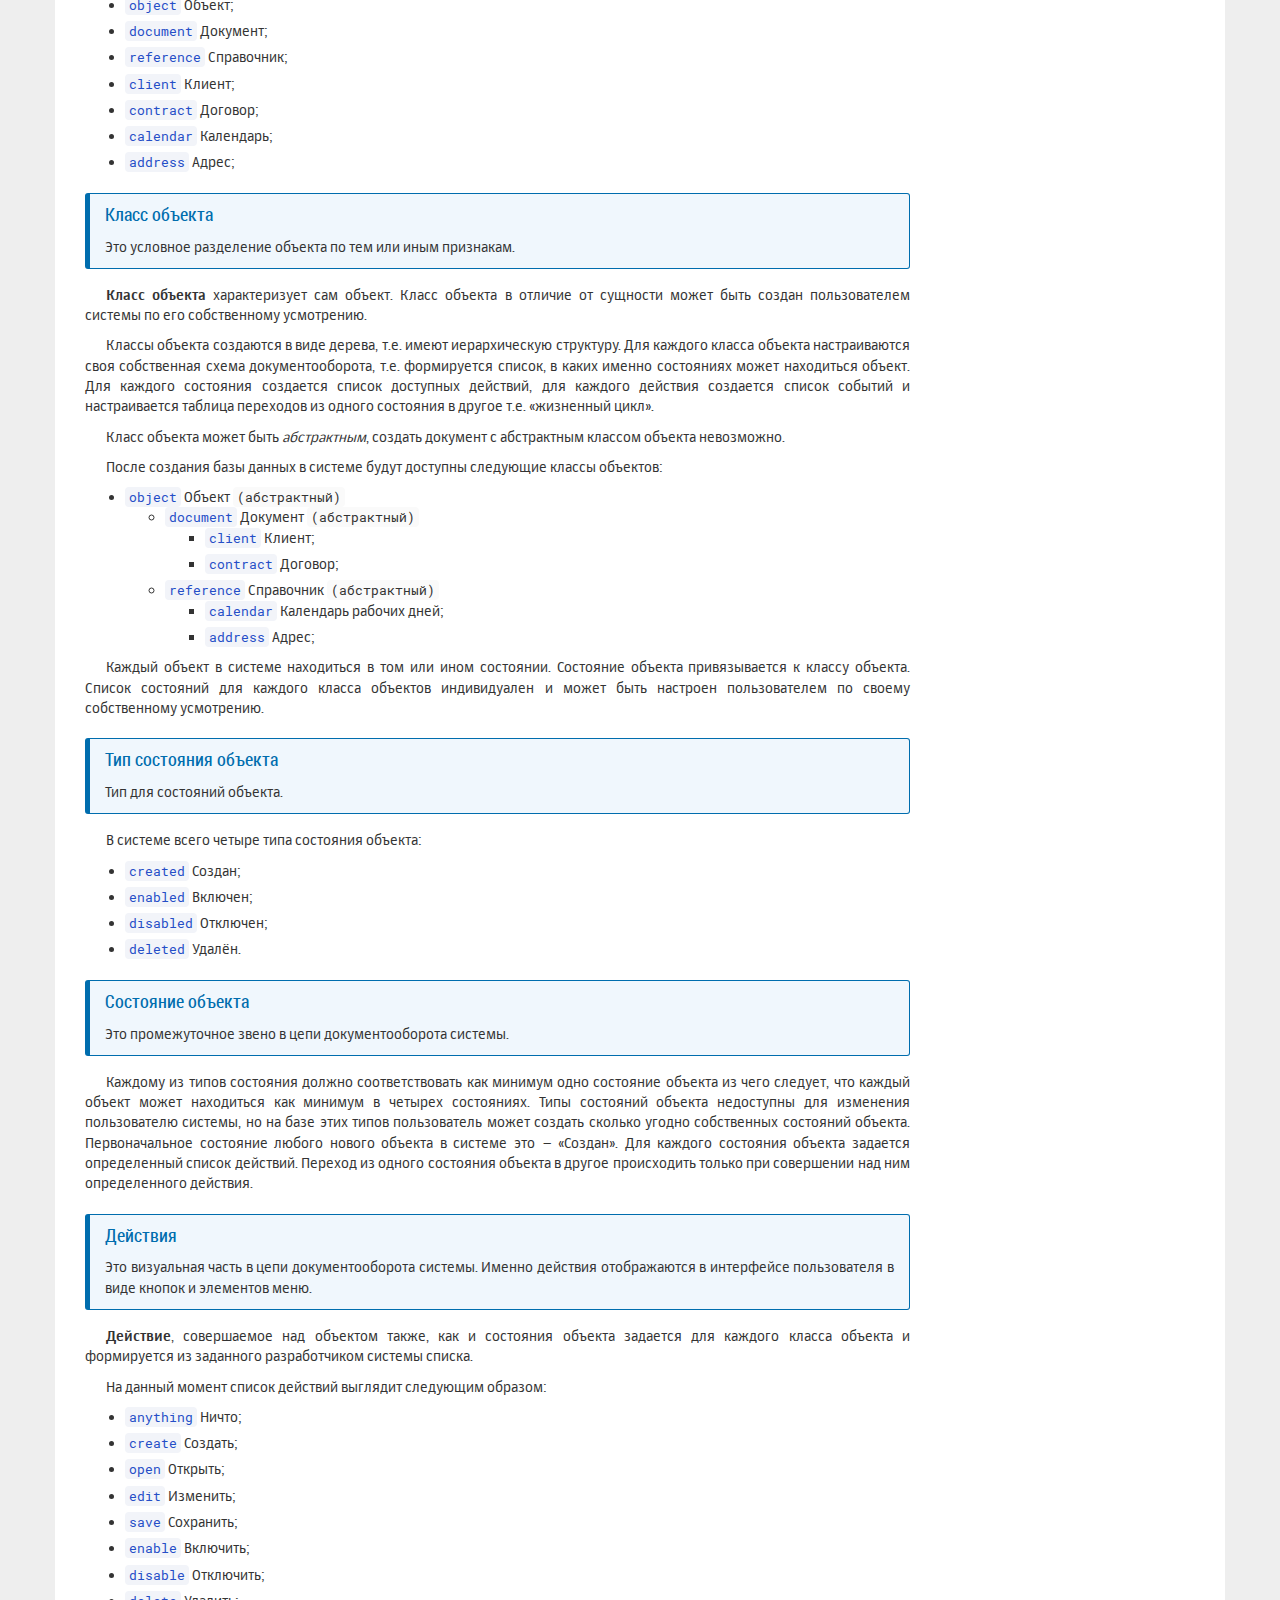
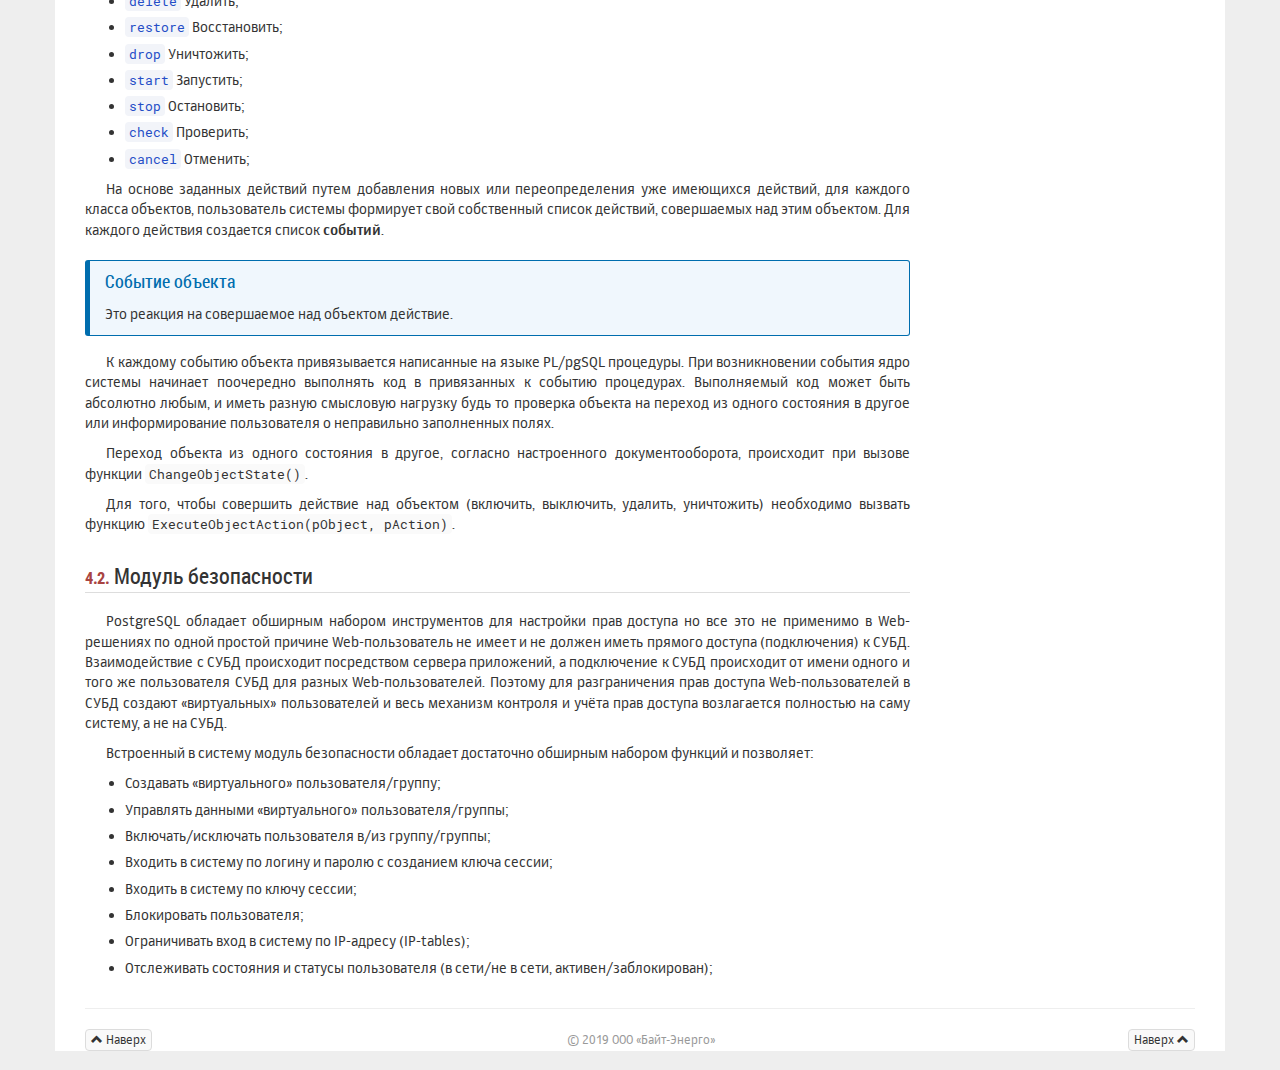
==== commit 2ac4c95f: "Edit doc" ====
--- a/db/doc/html/index.html
+++ b/db/doc/html/index.html
@@ -6,6 +6,8 @@
     <title>Руководство разработчика базы данных</title>
 
     <link href="./files/js/bootstrap/3.3.7/css/bootstrap.min.css" rel="stylesheet" type="text/css">
+    <link href="./files/js/fancybox/source/jquery.fancybox.css?v=2.1.5" media="screen" rel="stylesheet" type="text/css">
+
     <link href="./css/bootstrap-docs.css" rel="stylesheet" type="text/css">
     <link href="./css/fonts.css" rel="stylesheet" type="text/css">
     <link href="./css/main.css" rel="stylesheet" type="text/css">
@@ -163,7 +165,7 @@
             </div>
 
             <p class="indent"><strong>Сущность</strong> задаётся разработчиком системы и в отличие от других характеристик объекта не может быть изменена пользователем системы. На данный момент системе определены следующие сущности:</p>
-            <ul> 
+            <ul>
               <li><code>object</code> Объект;</li>
               <li><code>document</code> Документ;</li>
               <li><code>reference</code> Справочник;</li>
@@ -183,7 +185,7 @@
             <p class="indent">Класс объекта может быть <i>абстрактным</i>, создать документ с абстрактным классом объекта невозможно.</p>
             <p class="indent">После создания базы данных в системе будут доступны следующие классы объектов:</p>
 
-            <ul> 
+            <ul>
               <li>
                 <code>object</code> Объект <code class="gray">(абстрактный)</code>
                 <ul>
@@ -283,6 +285,36 @@
                   <li>Ограничивать вход в систему по IP-адресу (IP-tables);</li>
                   <li>Отслеживать состояния и статусы пользователя (в сети/не в сети, активен/заблокирован);</li>
               </ul>
+          </div>
+          <div class="col-md-3 hidden-print hidden-xs hidden-sm" role="complementary">
+            <div class="bs-docs-sidebar affix-top">
+              <ul class="nav bs-docs-sidenav">
+                <li><a href="#Ref1">Описание</a>
+                  <ul class="nav">
+                    <li><a href="#Ref11">Структура каталогов</a></li>
+                    <li><a href="#Ref12">Требования</a></li>
+                  </ul>
+                </li>
+                <li><a href="#Ref2">Установка</a>
+                  <ul class="nav">
+                    <li><a href="#Ref21">Windows</a></li>
+                    <li><a href="#Ref22">Linux</a></li>
+                  </ul>
+                </li>
+                <li><a href="#Ref3">Настройка</a>
+                  <ul class="nav">
+                    <li><a href="#Ref31">Windows</a></li>
+                    <li><a href="#Ref32">Linux</a></li>
+                  </ul>
+                </li>
+                <li><a href="#Ref4">База данных</a>
+                  <ul class="nav">
+                    <li><a href="#Ref41">Ядро системы</a></li>
+                    <li><a href="#Ref42">Модуль безопасности</a></li>
+                  </ul>
+                </li>
+              </ul>
+              <a class="back-to-top" href="#top">Наверх</a>
             </div>
           </div>
         </div>
@@ -301,7 +333,7 @@
               <a class="btn btn-default btn-xs scroll-top" href="#">Наверх <span class="glyphicon glyphicon-chevron-up"></span></a>
             </div>
             <div style="margin-top: 1px">
-              <div class="footera"><small>&copy; 2017 ООО &laquo;Байт-Энерго&raquo;</small></div>
+              <div class="footera"><small>&copy; 2019 ООО &laquo;Байт-Энерго&raquo;</small></div>
             </div>
           </div>
         </div>
@@ -316,5 +348,13 @@
 
     <!-- Add Docs -->
     <script src="./files/js/docs.min.js" type="text/javascript"></script>
+
+    <!-- Add Fancybox -->
+    <script src="./files/js/fancybox/source/jquery.fancybox.pack.js?v=2.1.5" type="text/javascript"></script>
+    <script type="text/javascript">
+      $(document).ready(function() {
+        $(".fancybox").fancybox();
+      });
+    </script>
   </body>
 </html>
